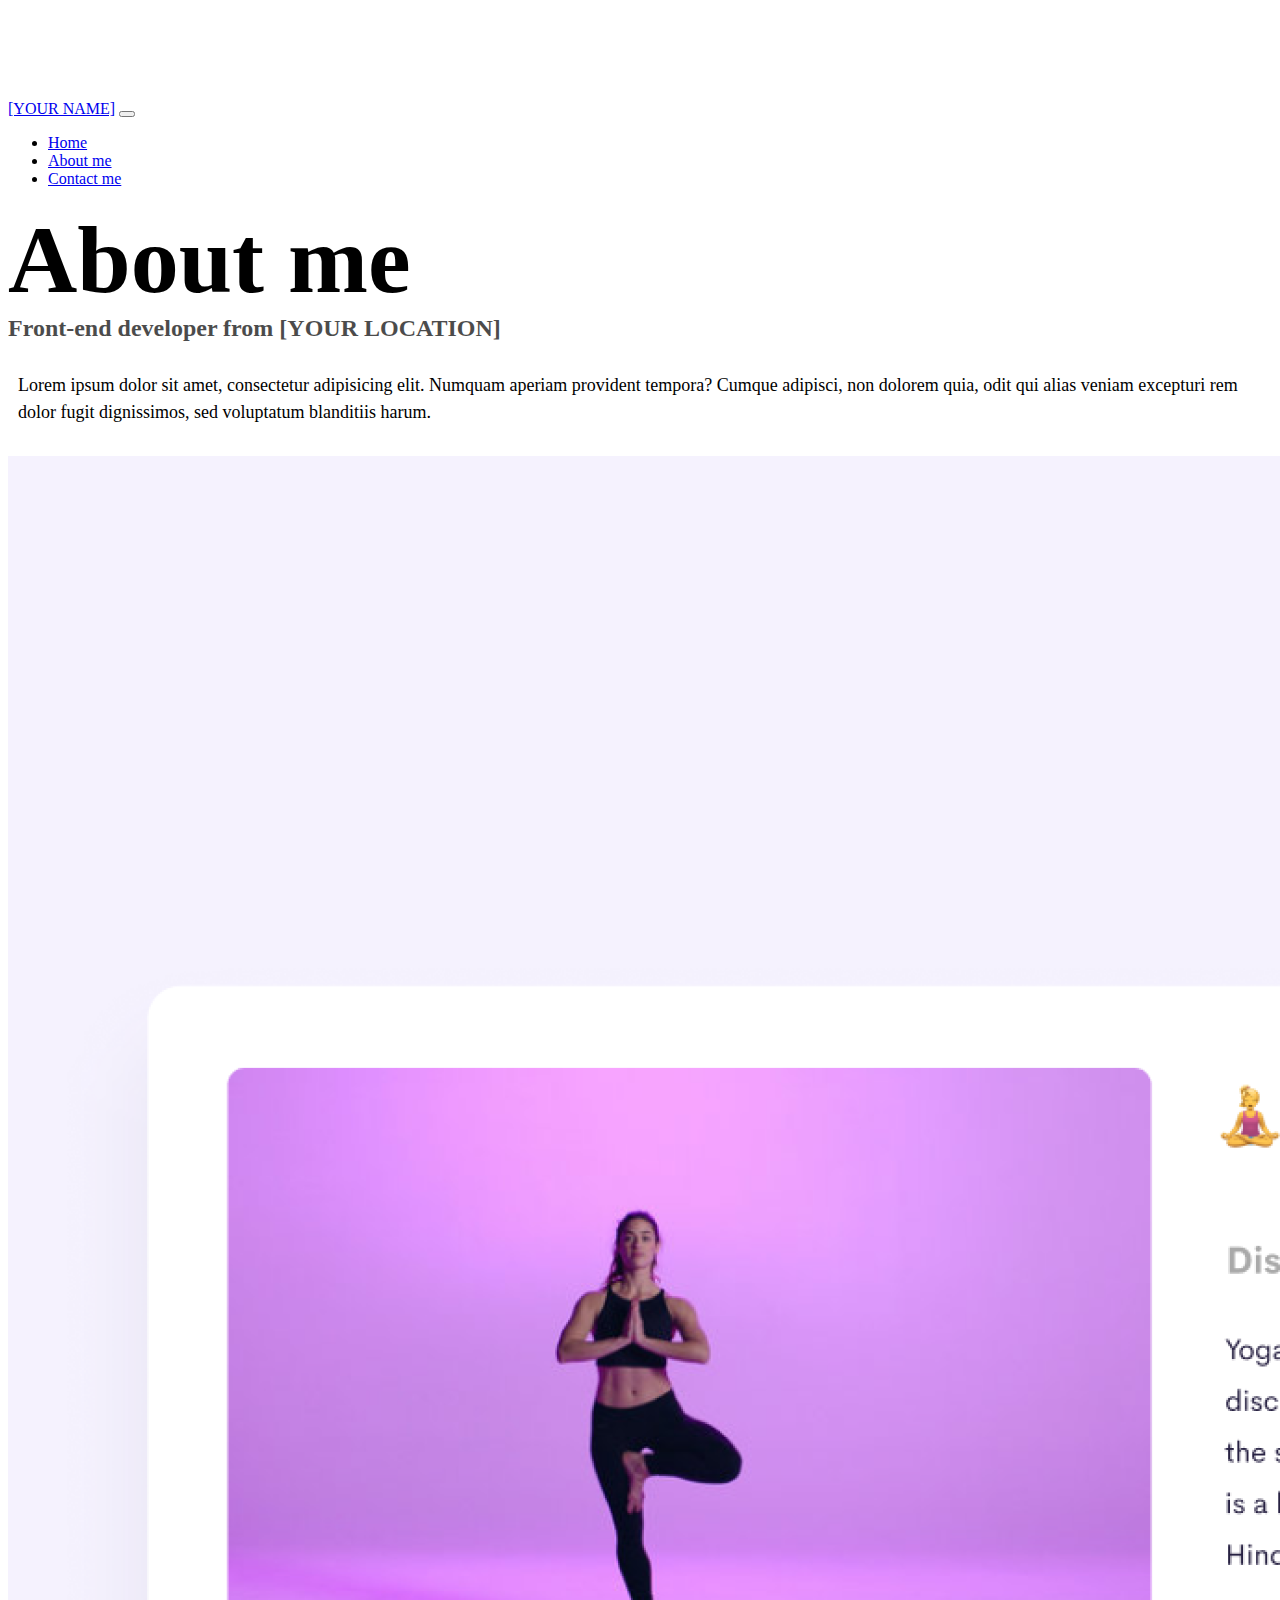
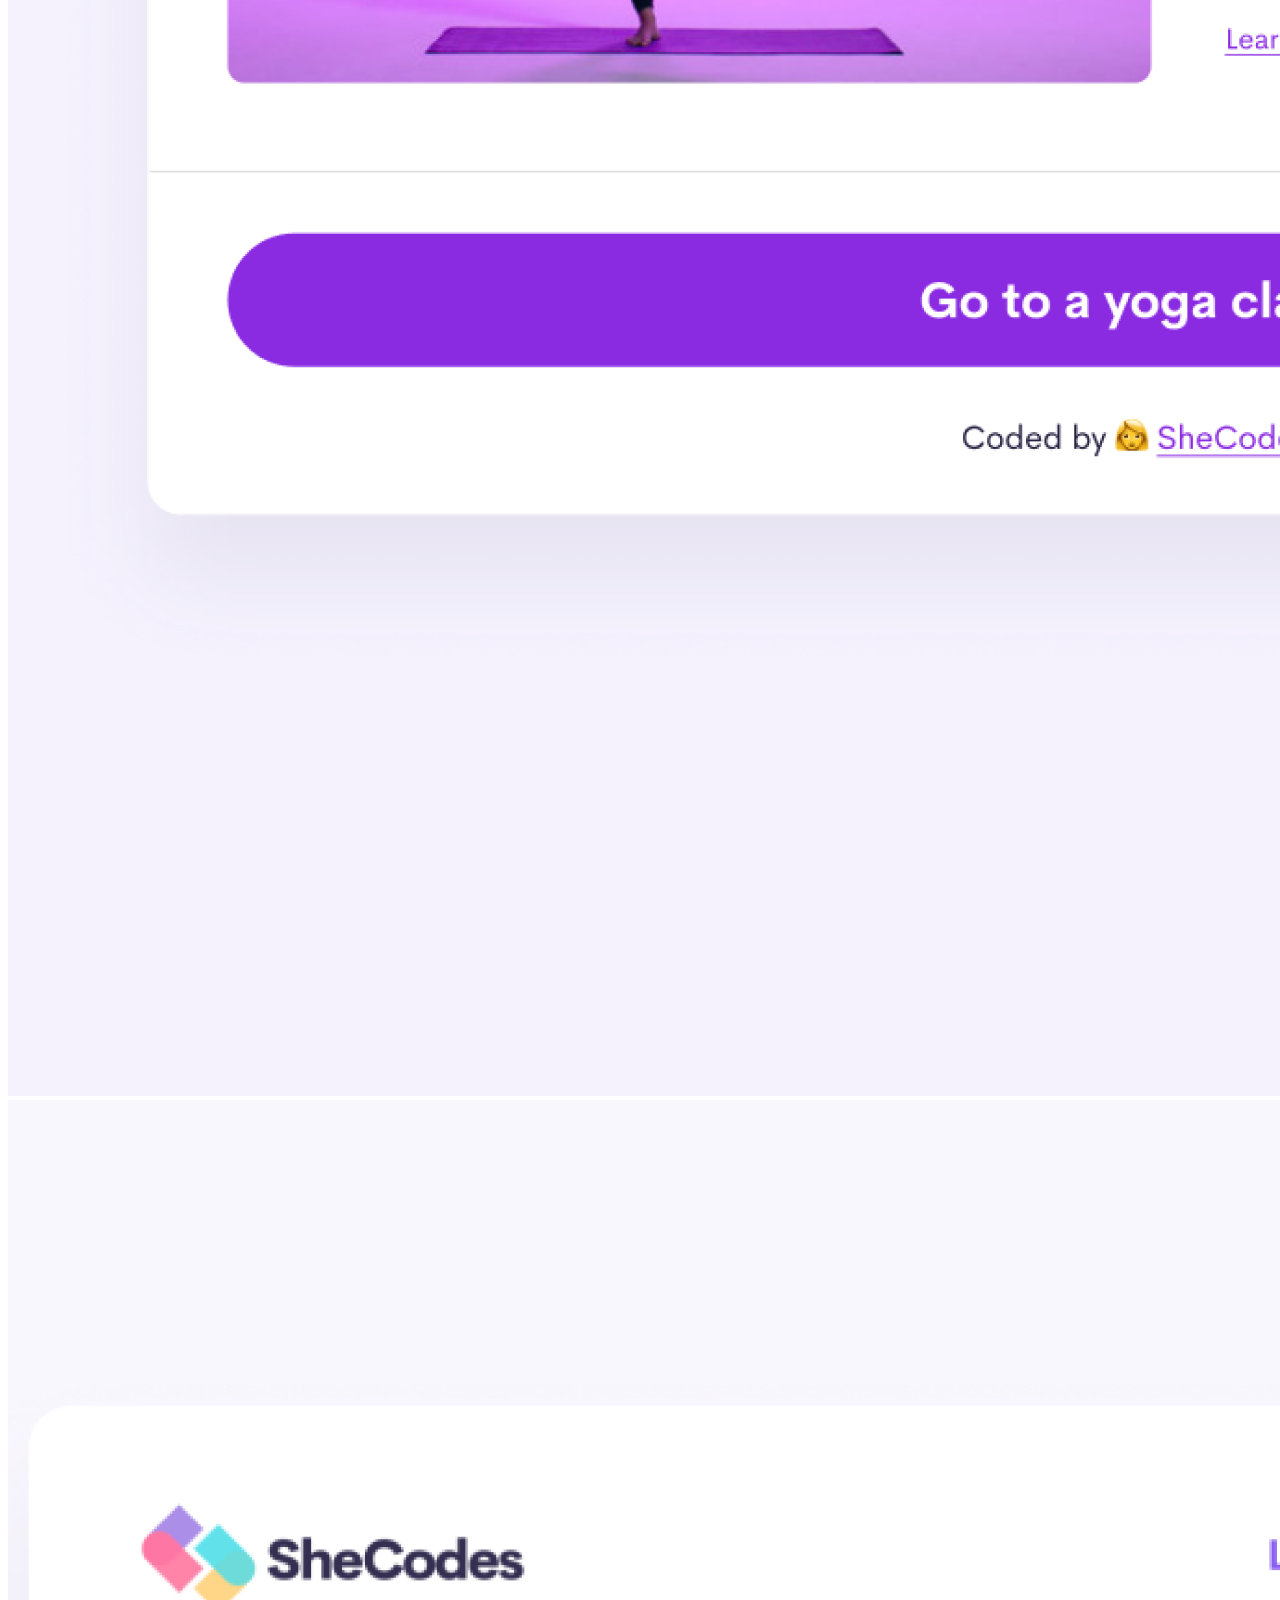
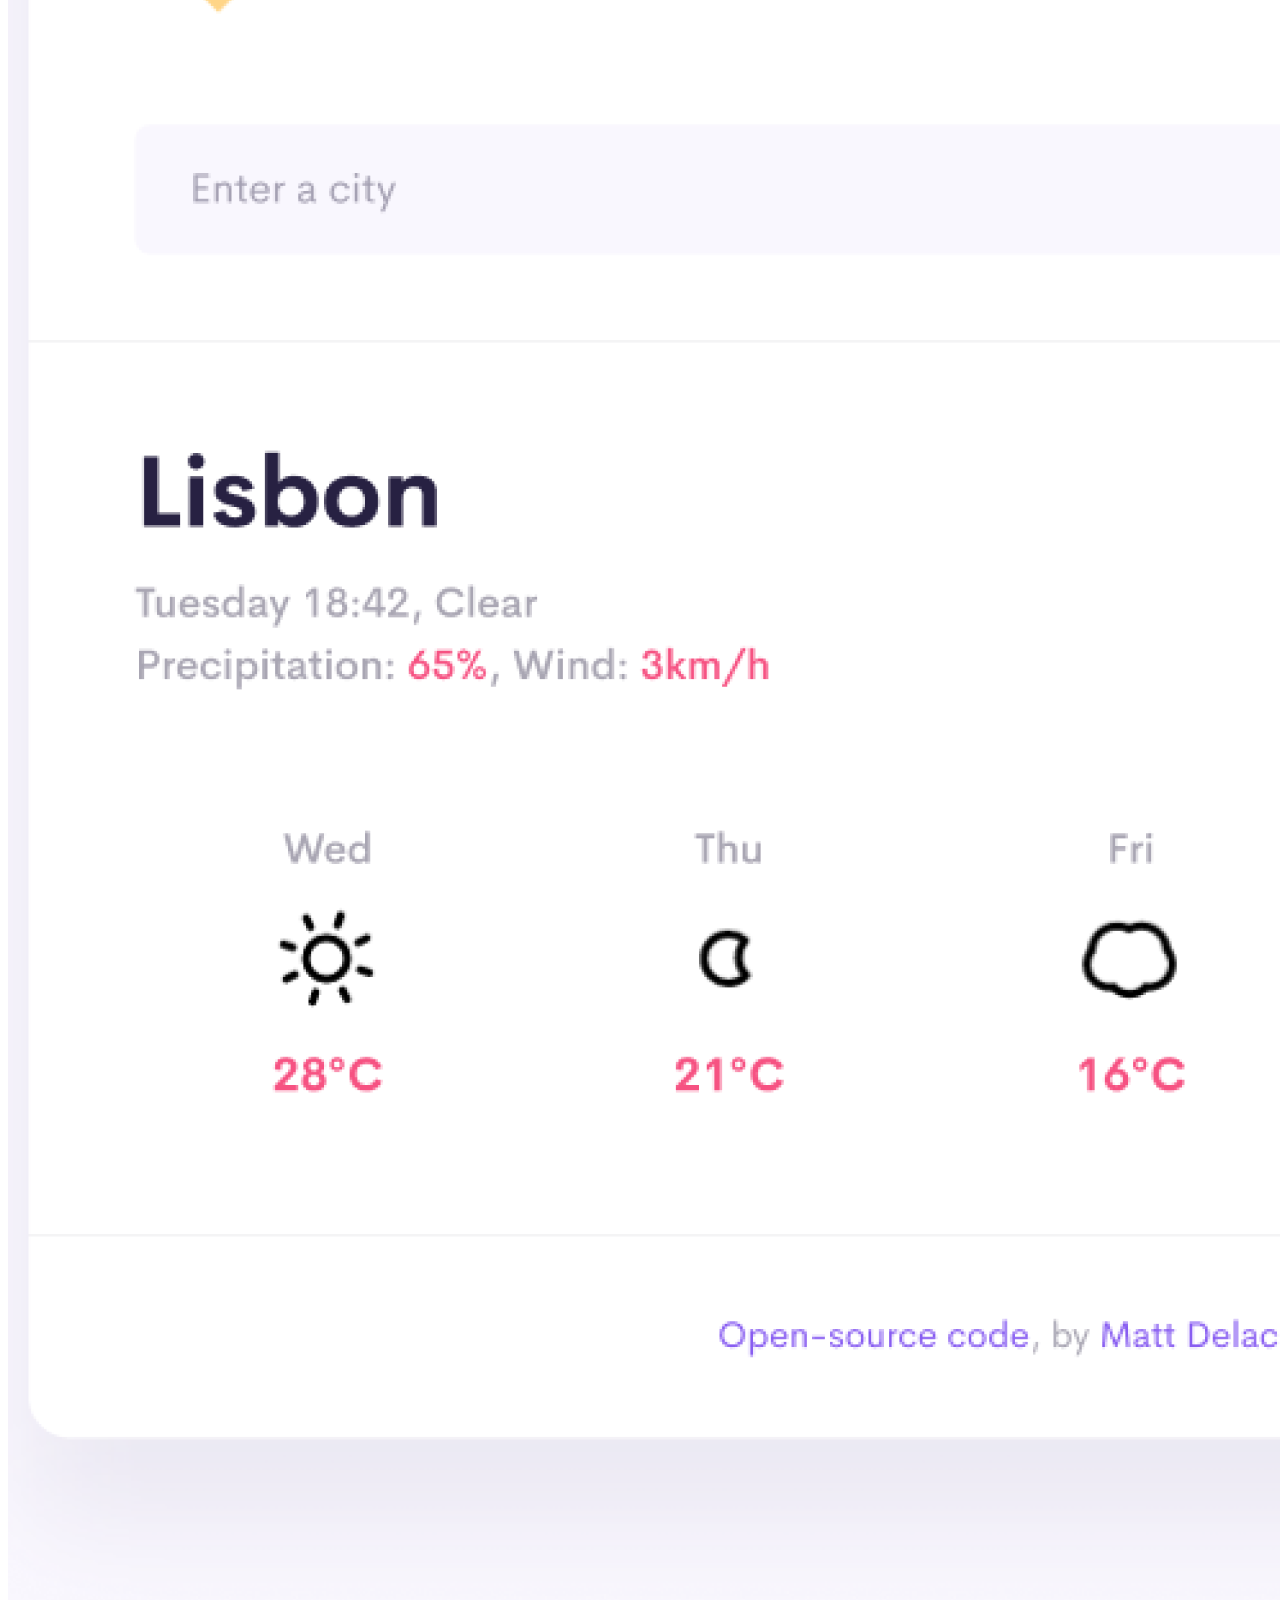
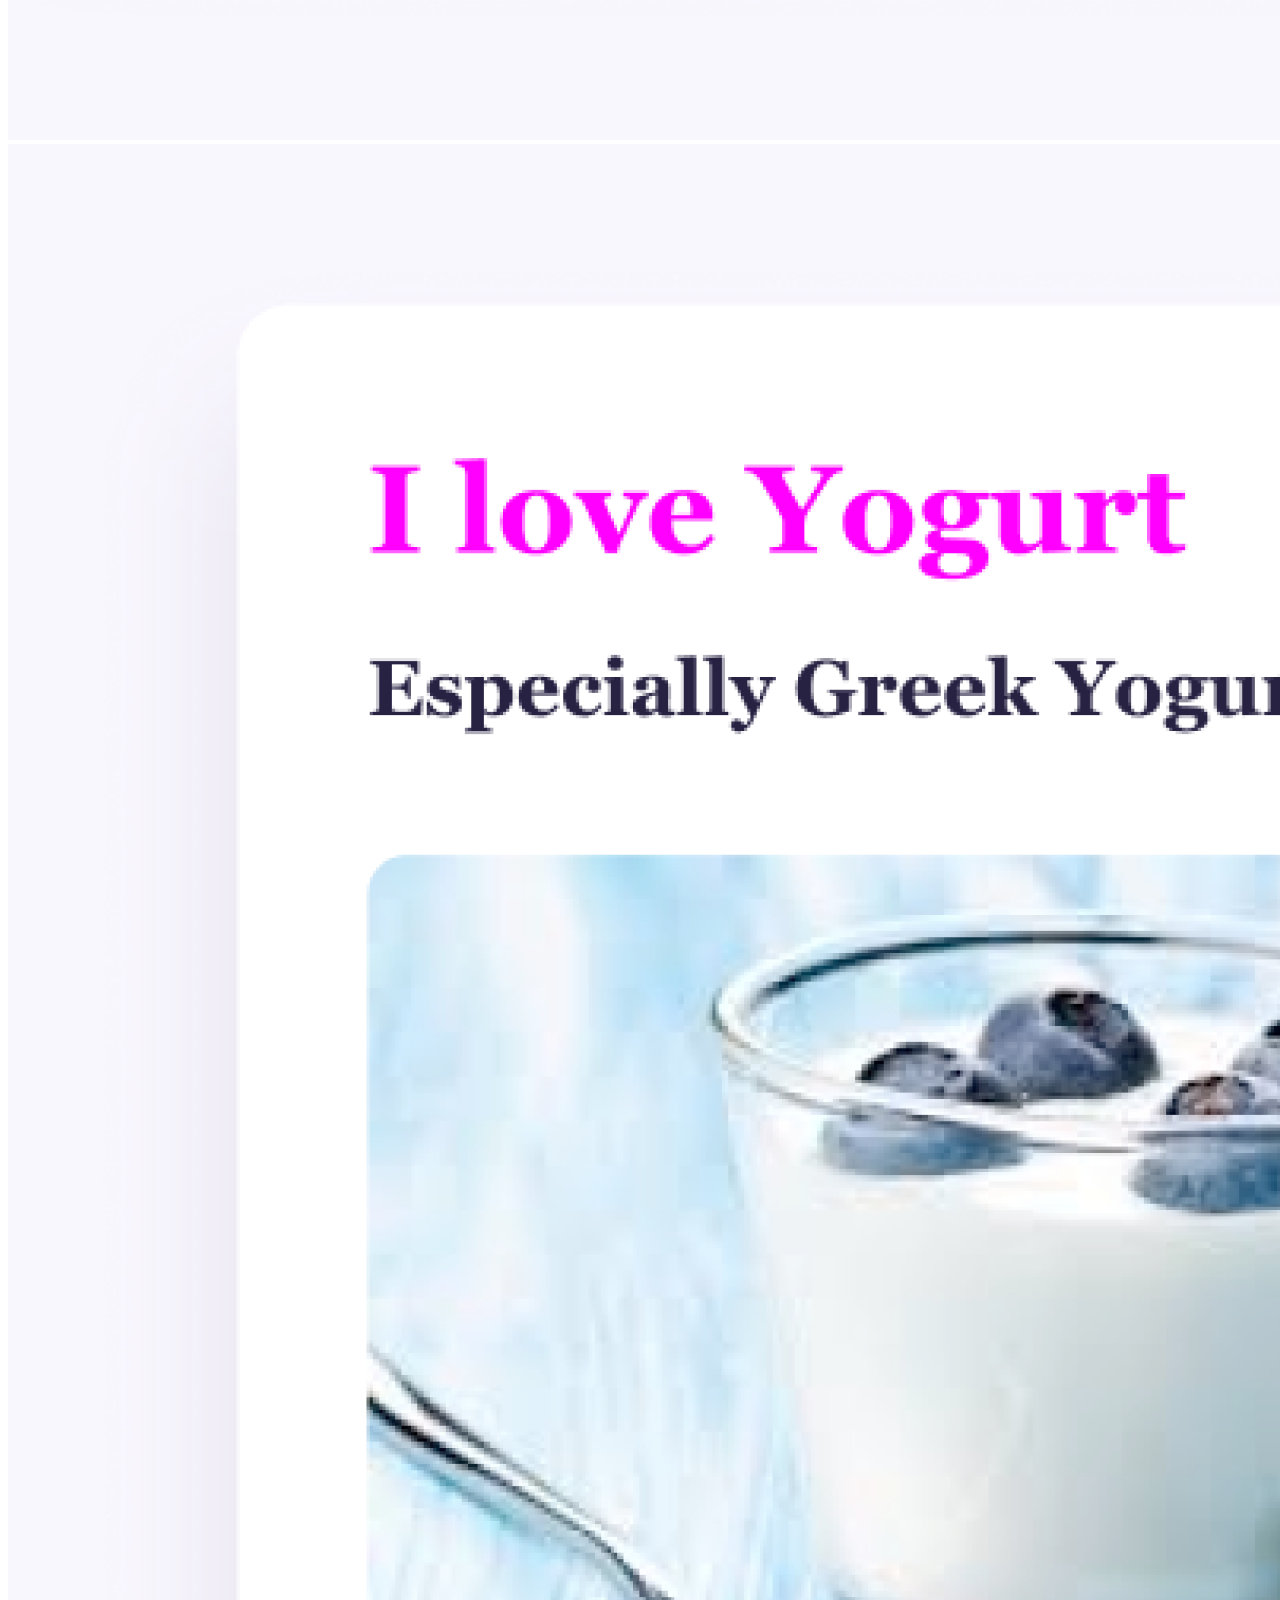
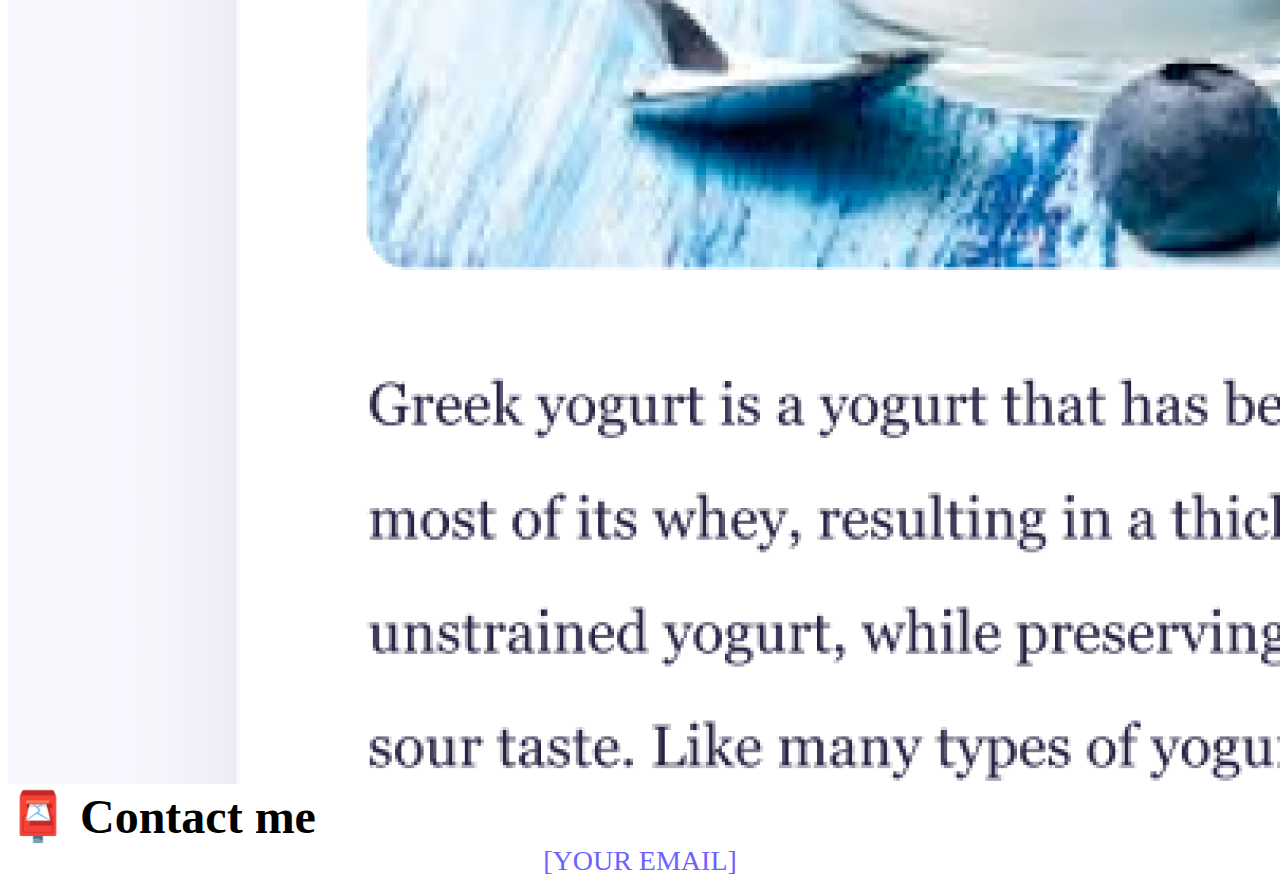
==== about.html @ db4986fb "Added the starter kit" ====
<!DOCTYPE html>
<html lang="en">
  <head>
    <meta charset="UTF-8" />
    <meta http-equiv="X-UA-Compatible" content="IE=edge" />
    <meta name="viewport" content="width=device-width, initial-scale=1.0" />
    <link
      href="https://cdn.jsdelivr.net/npm/bootstrap@5.0.0-beta2/dist/css/bootstrap.min.css"
      rel="stylesheet"
      integrity="sha384-BmbxuPwQa2lc/FVzBcNJ7UAyJxM6wuqIj61tLrc4wSX0szH/Ev+nYRRuWlolflfl"
      crossorigin="anonymous"
    />
    <script
      src="https://cdn.jsdelivr.net/npm/bootstrap@5.0.0-beta2/dist/js/bootstrap.bundle.min.js"
      integrity="sha384-b5kHyXgcpbZJO/tY9Ul7kGkf1S0CWuKcCD38l8YkeH8z8QjE0GmW1gYU5S9FOnJ0"
      crossorigin="anonymous"
    ></script>
    <link rel="stylesheet" href="style.css" />
    <title>About [YOUR NAME]</title>
  </head>
  <body>
    <nav class="navbar navbar-expand-lg navbar-light bg-light fixed-top">
      <div class="container">
        <a class="navbar-brand" href="index.html">[YOUR NAME]</a>
        <button
          class="navbar-toggler"
          type="button"
          data-bs-toggle="collapse"
          data-bs-target="#navbarNav"
          aria-controls="navbarNav"
          aria-expanded="false"
          aria-label="Toggle navigation"
        >
          <span class="navbar-toggler-icon"></span>
        </button>
        <div class="collapse navbar-collapse" id="navbarNav">
          <ul class="navbar-nav">
            <li class="nav-item">
              <a class="nav-link" aria-current="page" href="index.html">Home</a>
            </li>
            <li class="nav-item">
              <a class="nav-link active" href="about.html">About me</a>
            </li>
            <li class="nav-item">
              <a class="nav-link" href="about.html#contact">Contact me</a>
            </li>
          </ul>
        </div>
      </div>
    </nav>
    <h1 class="text-center">About me</h1>
    <h3 class="text-center">Front-end developer from [YOUR LOCATION]</h3>
    <div class="about-paragraphs text-center">
      <p>
        Lorem ipsum dolor sit amet, consectetur adipisicing elit. Numquam
        aperiam provident tempora? Cumque adipisci, non dolorem quia, odit qui
        alias veniam excepturi rem dolor fugit dignissimos, sed voluptatum
        blanditiis harum.
      </p>
    </div>
    <div class="container">
      <div class="row">
        <div class="col-sm-4">
          <img src="images/yoga.png" class="img-fluid p-2 shadow rounded" />
        </div>
        <div class="col-sm-4">
          <img src="images/weather.png" class="img-fluid p-2 shadow rounded" />
        </div>
        <div class="col-sm-4">
          <img src="images/yogurt.png" class="img-fluid p-2 shadow rounded" />
        </div>
      </div>
    </div>
    <div id="contact" class="mt-5">
      <h2 class="text-center">📮 Contact me</h2>
      <a href="mailto:[YOUR EMAIL]" class="email-link"> [YOUR EMAIL] </a>
    </div>
  </body>
</html>
---- style.css ----
:root {
  --primary-color: #6c63ff;
  --secondary-color: #f5f2fe;
  --box-shadow: 0 5px 10px rgba(0, 0, 0, 0.3);
}

body {
  margin-top: 100px;
}

h1,
h2,
h3 {
  margin: 0;
}

h1 {
  font-size: 96px;
}

h2 {
  font-size: 48px;
}

h3 {
  font-size: 24px;
  opacity: 0.7;
}

p {
  font-size: 18px;
  line-height: 1.5;
}

.navigation-links {
  display: flex;
  margin-top: 40px;
  justify-content: center;
}

.navigation-links a {
  margin: 20px;
}

.primary-link {
  border-radius: 4px;
  padding: 20px 15px;
  text-decoration: none;
  text-transform: capitalize;
  background: var(--primary-color);
  box-shadow: var(--box-shadow);
  color: white;
}

.secondary-link {
  border-radius: 4px;
  padding: 20px 15px;
  text-decoration: none;
  text-transform: capitalize;
  color: var(--primary-color);
  border: 1px solid var(--primary-color);
}

.homepage-link {
  color: var(--primary-color);
  text-align: center;
  display: block;
}

.about-paragraphs {
  margin: 30px 0;
}

.about-paragraphs p {
  margin: 10px;
}

.email-link {
  display: flex;
  justify-content: center;
  color: var(--primary-color);
  font-size: 28px;
  text-decoration: none;
}

.email-link:hover {
  text-decoration: underline;
}
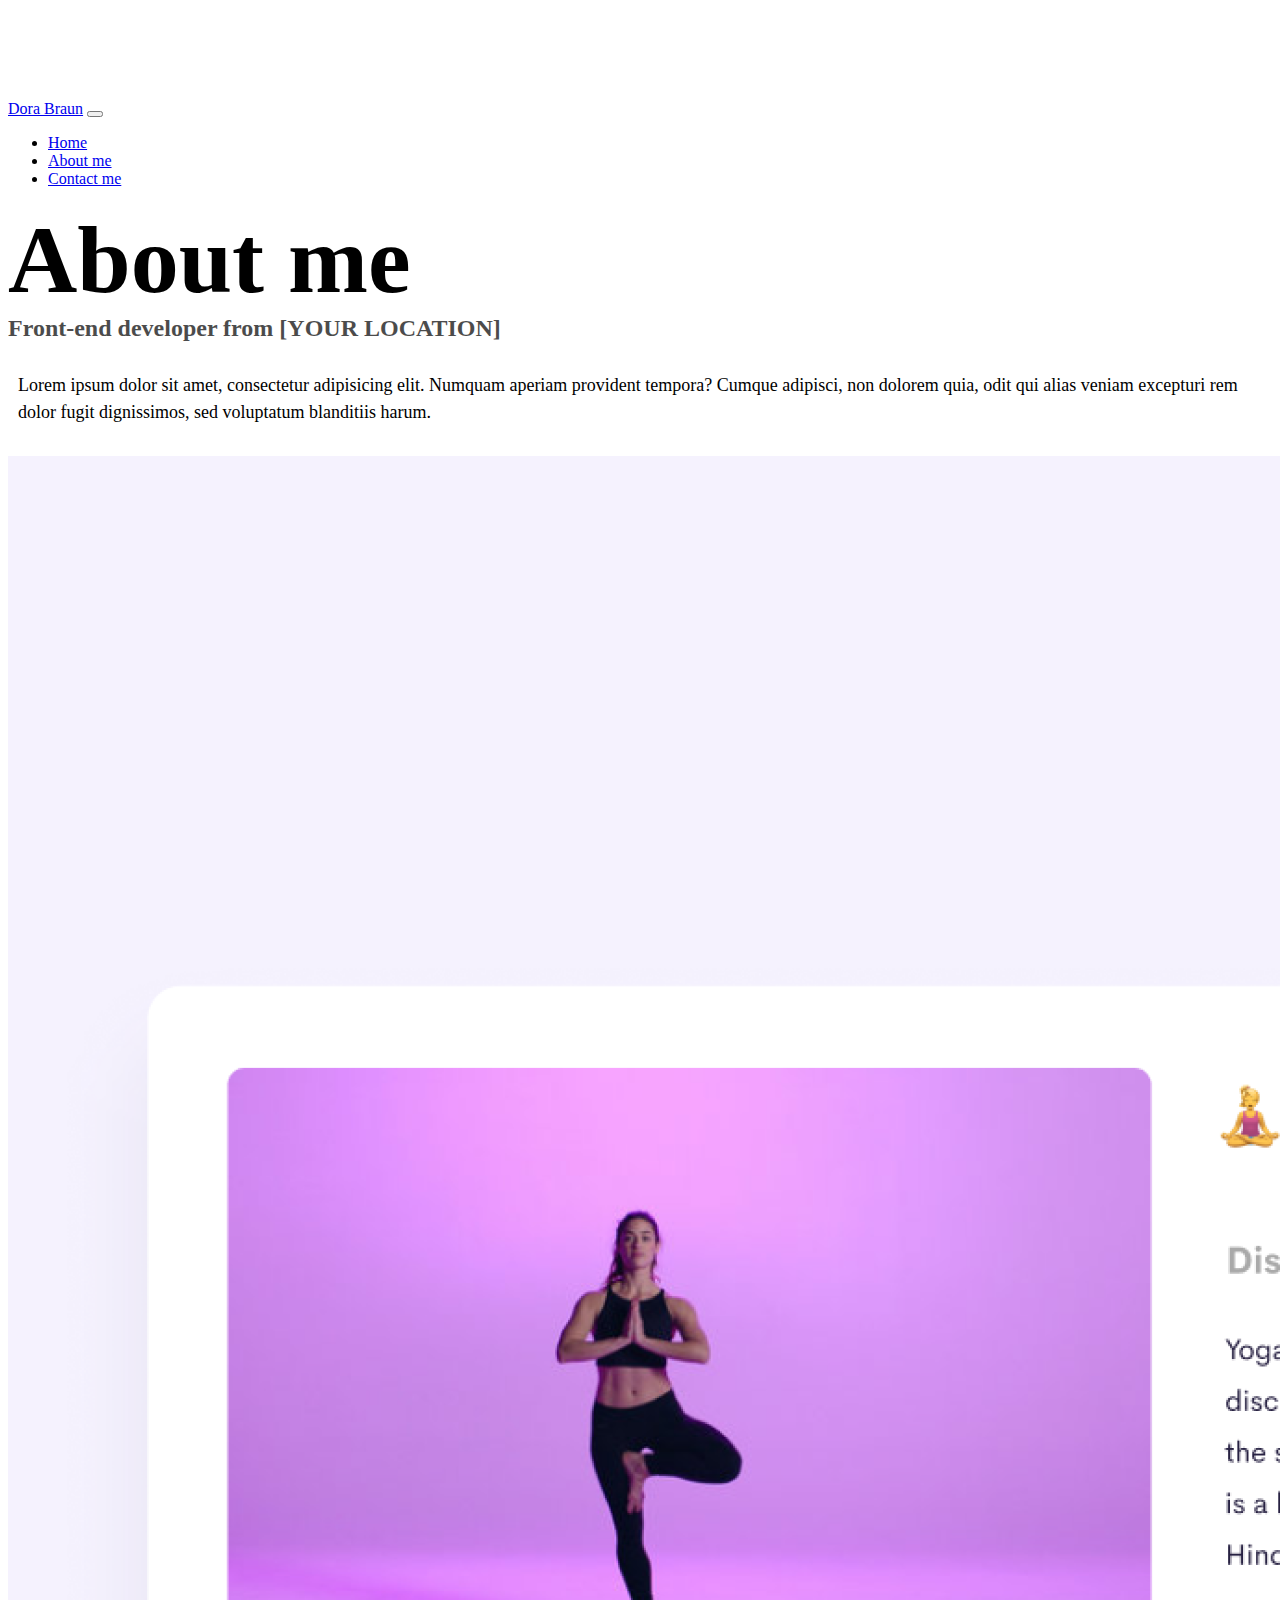
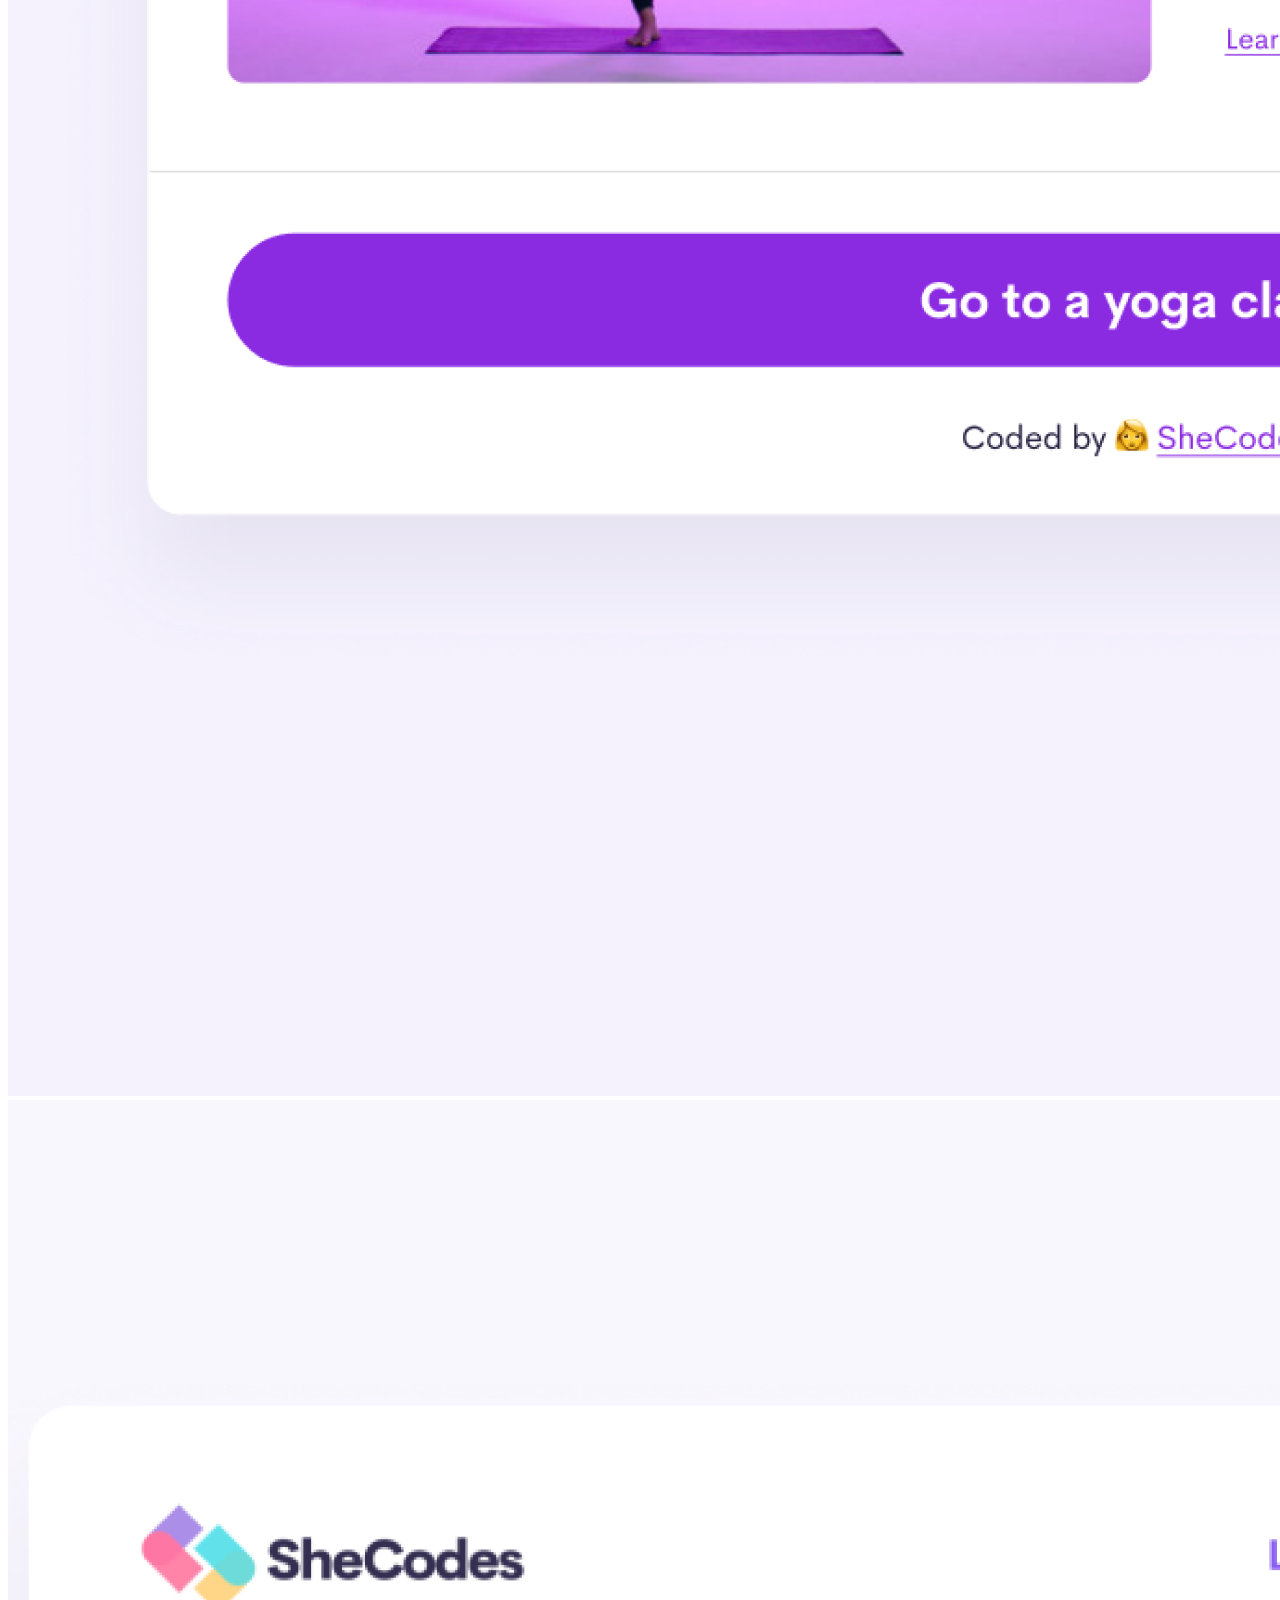
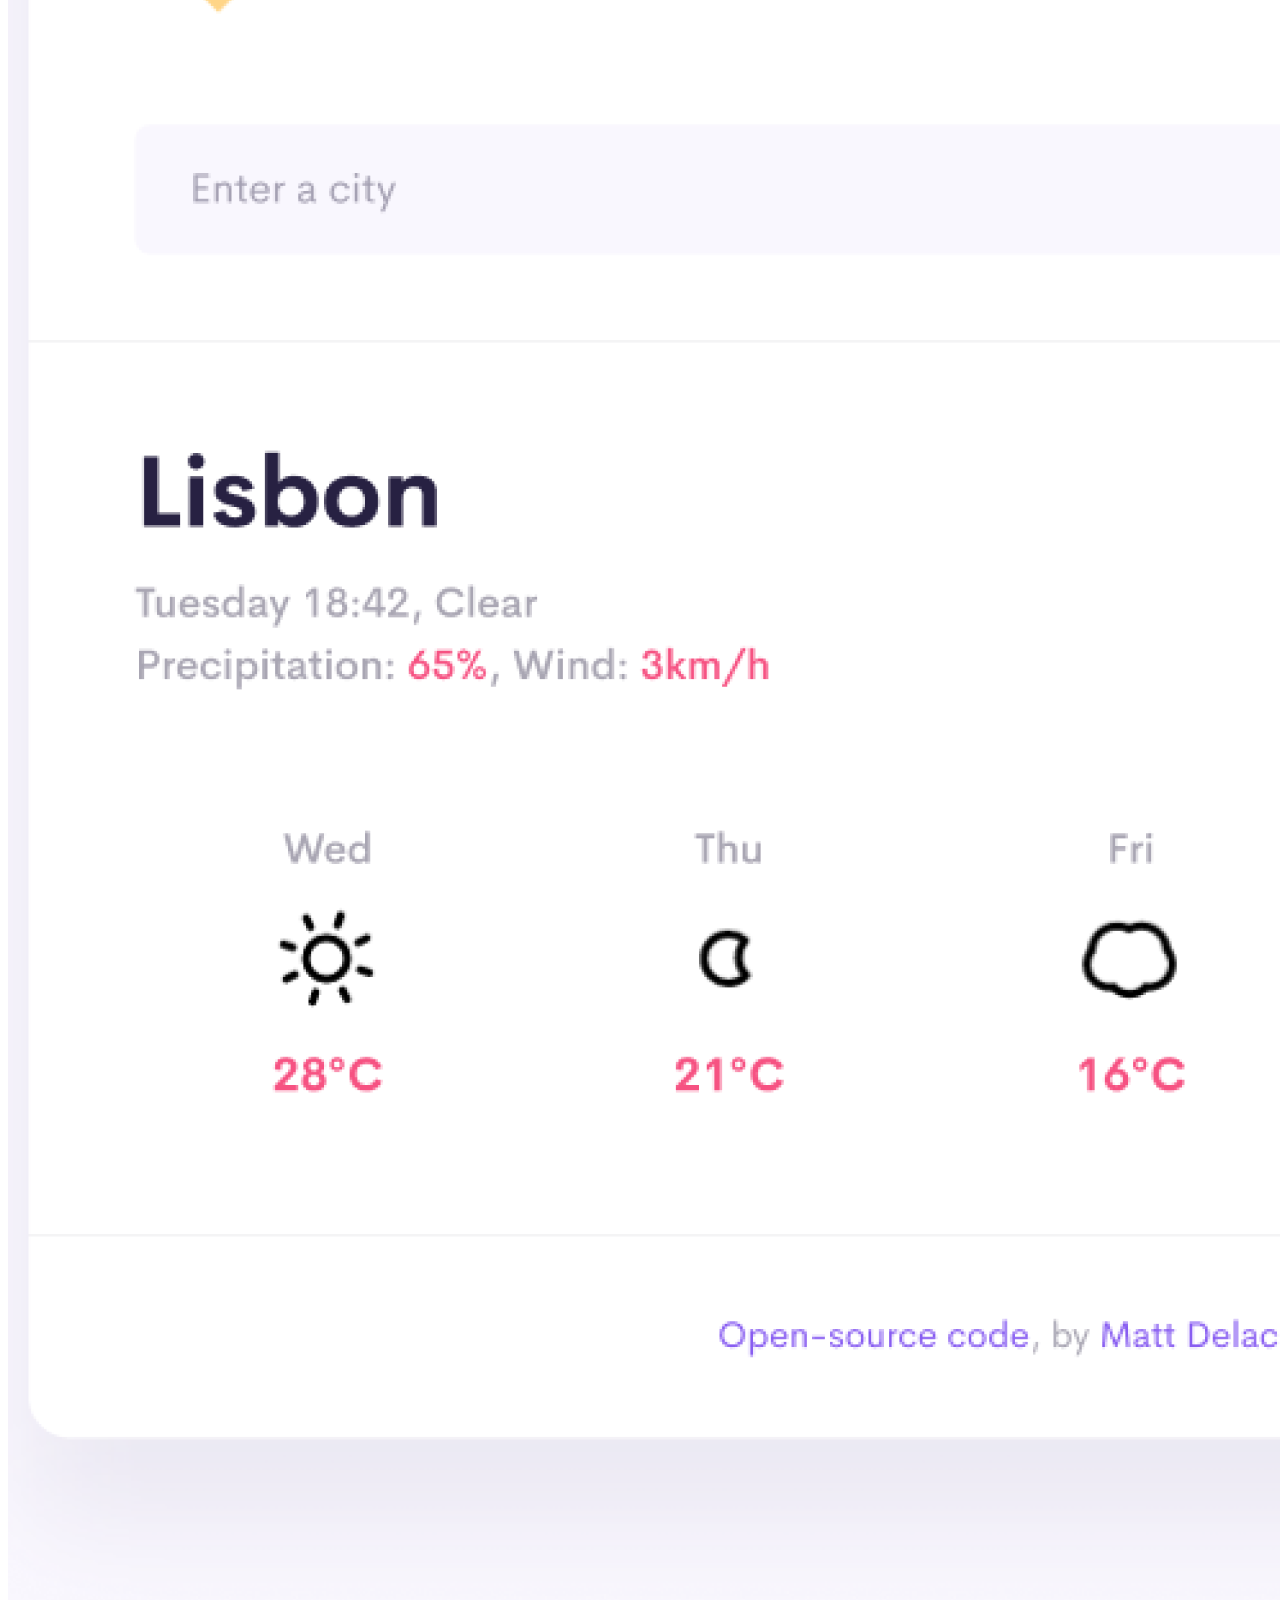
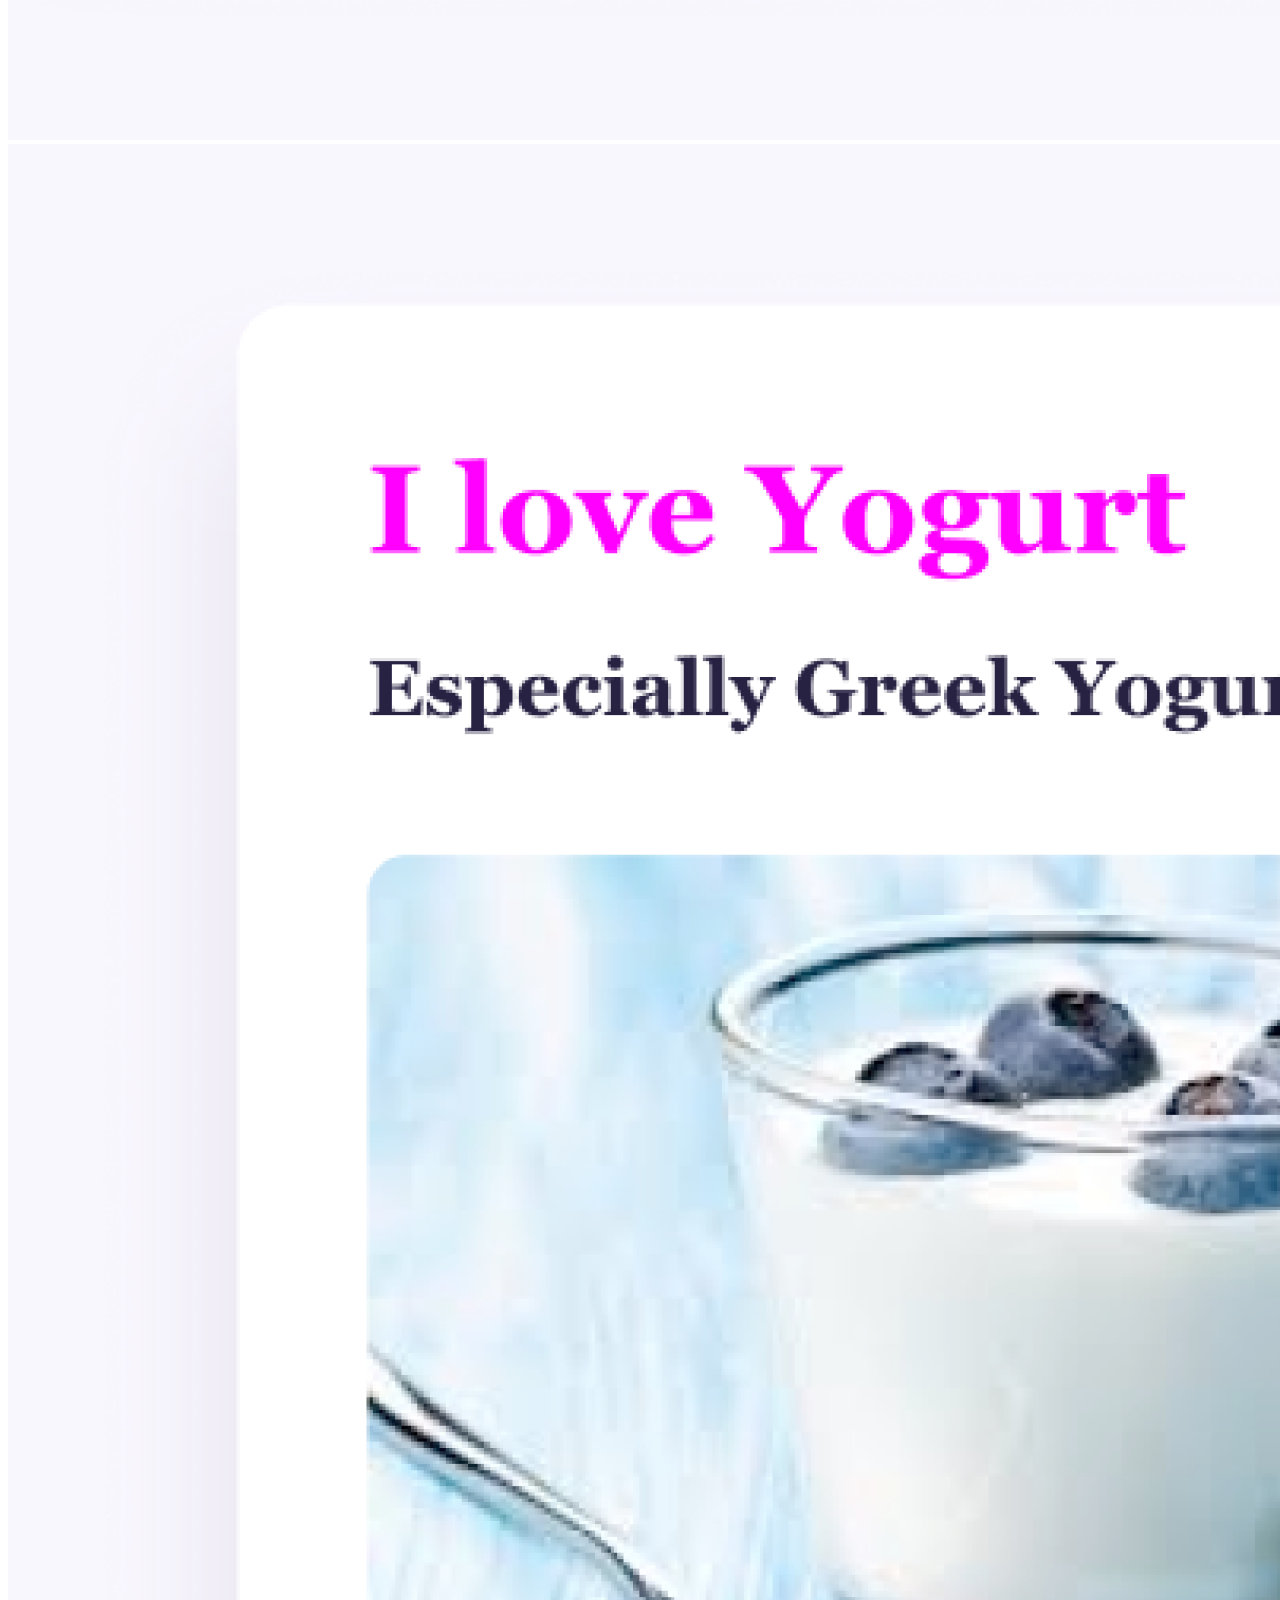
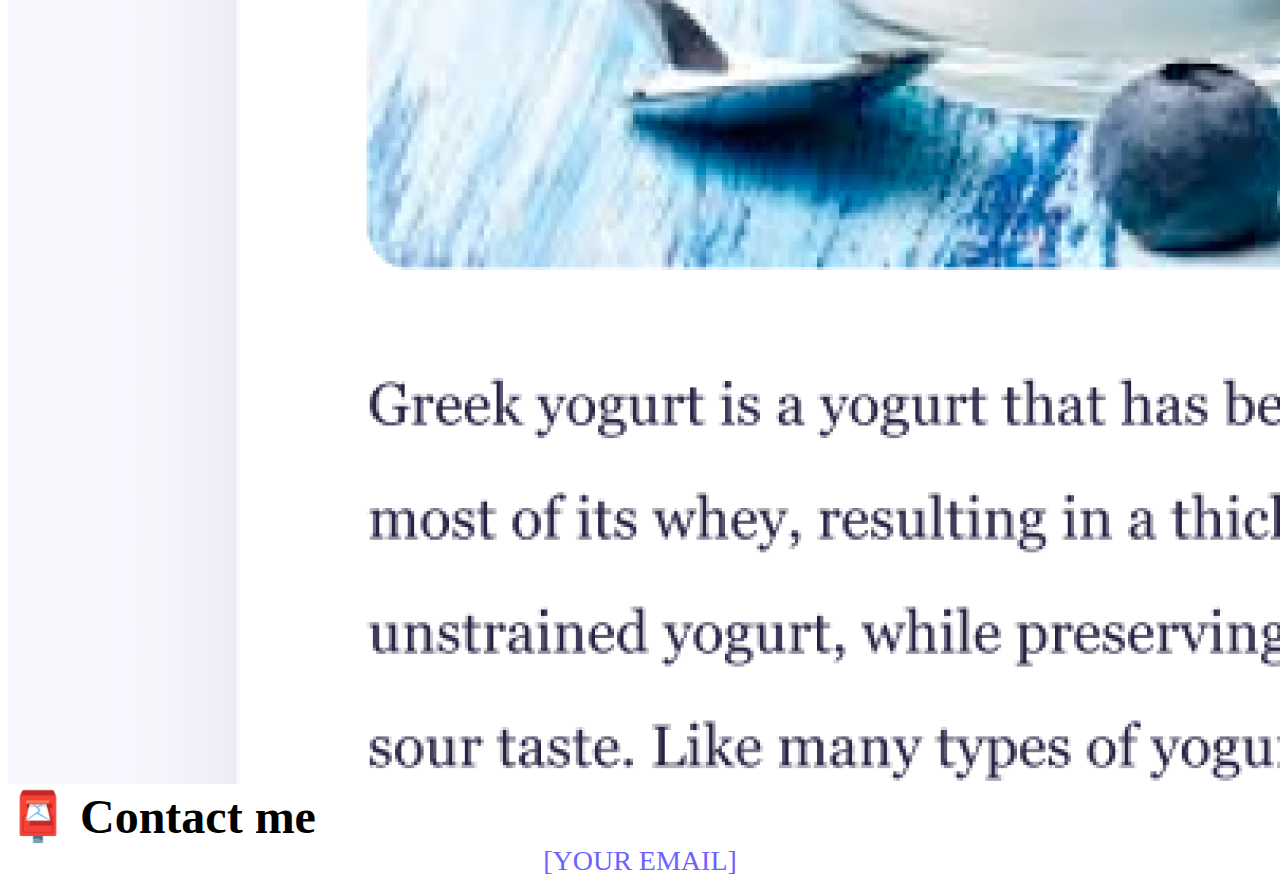
==== commit 964e763d: "Added SEO friendly title in about.html page" ====
--- a/about.html
+++ b/about.html
@@ -16,12 +16,14 @@
       crossorigin="anonymous"
     ></script>
     <link rel="stylesheet" href="style.css" />
-    <title>About [YOUR NAME]</title>
+    <title>About Dora Braun</title>
+    <meta name="description" content="About Dora Braun, her passion and goals in
+    life"
   </head>
   <body>
     <nav class="navbar navbar-expand-lg navbar-light bg-light fixed-top">
       <div class="container">
-        <a class="navbar-brand" href="index.html">[YOUR NAME]</a>
+        <a class="navbar-brand" href="index.html">Dora Braun</a>
         <button
           class="navbar-toggler"
           type="button"
@@ -61,13 +63,25 @@
     <div class="container">
       <div class="row">
         <div class="col-sm-4">
-          <img src="images/yoga.png" class="img-fluid p-2 shadow rounded" />
+          <img
+            src="images/yoga.png"
+            class="img-fluid p-2 shadow rounded"
+            alt="Yoga Project"
+          />
         </div>
         <div class="col-sm-4">
-          <img src="images/weather.png" class="img-fluid p-2 shadow rounded" />
+          <img
+            src="images/weather.png"
+            class="img-fluid p-2 shadow rounded"
+            alt="Weather Project"
+          />
         </div>
         <div class="col-sm-4">
-          <img src="images/yogurt.png" class="img-fluid p-2 shadow rounded" />
+          <img
+            src="images/yogurt.png"
+            class="img-fluid p-2 shadow rounded"
+            alt="Yogurt Project"
+          />
         </div>
       </div>
     </div>
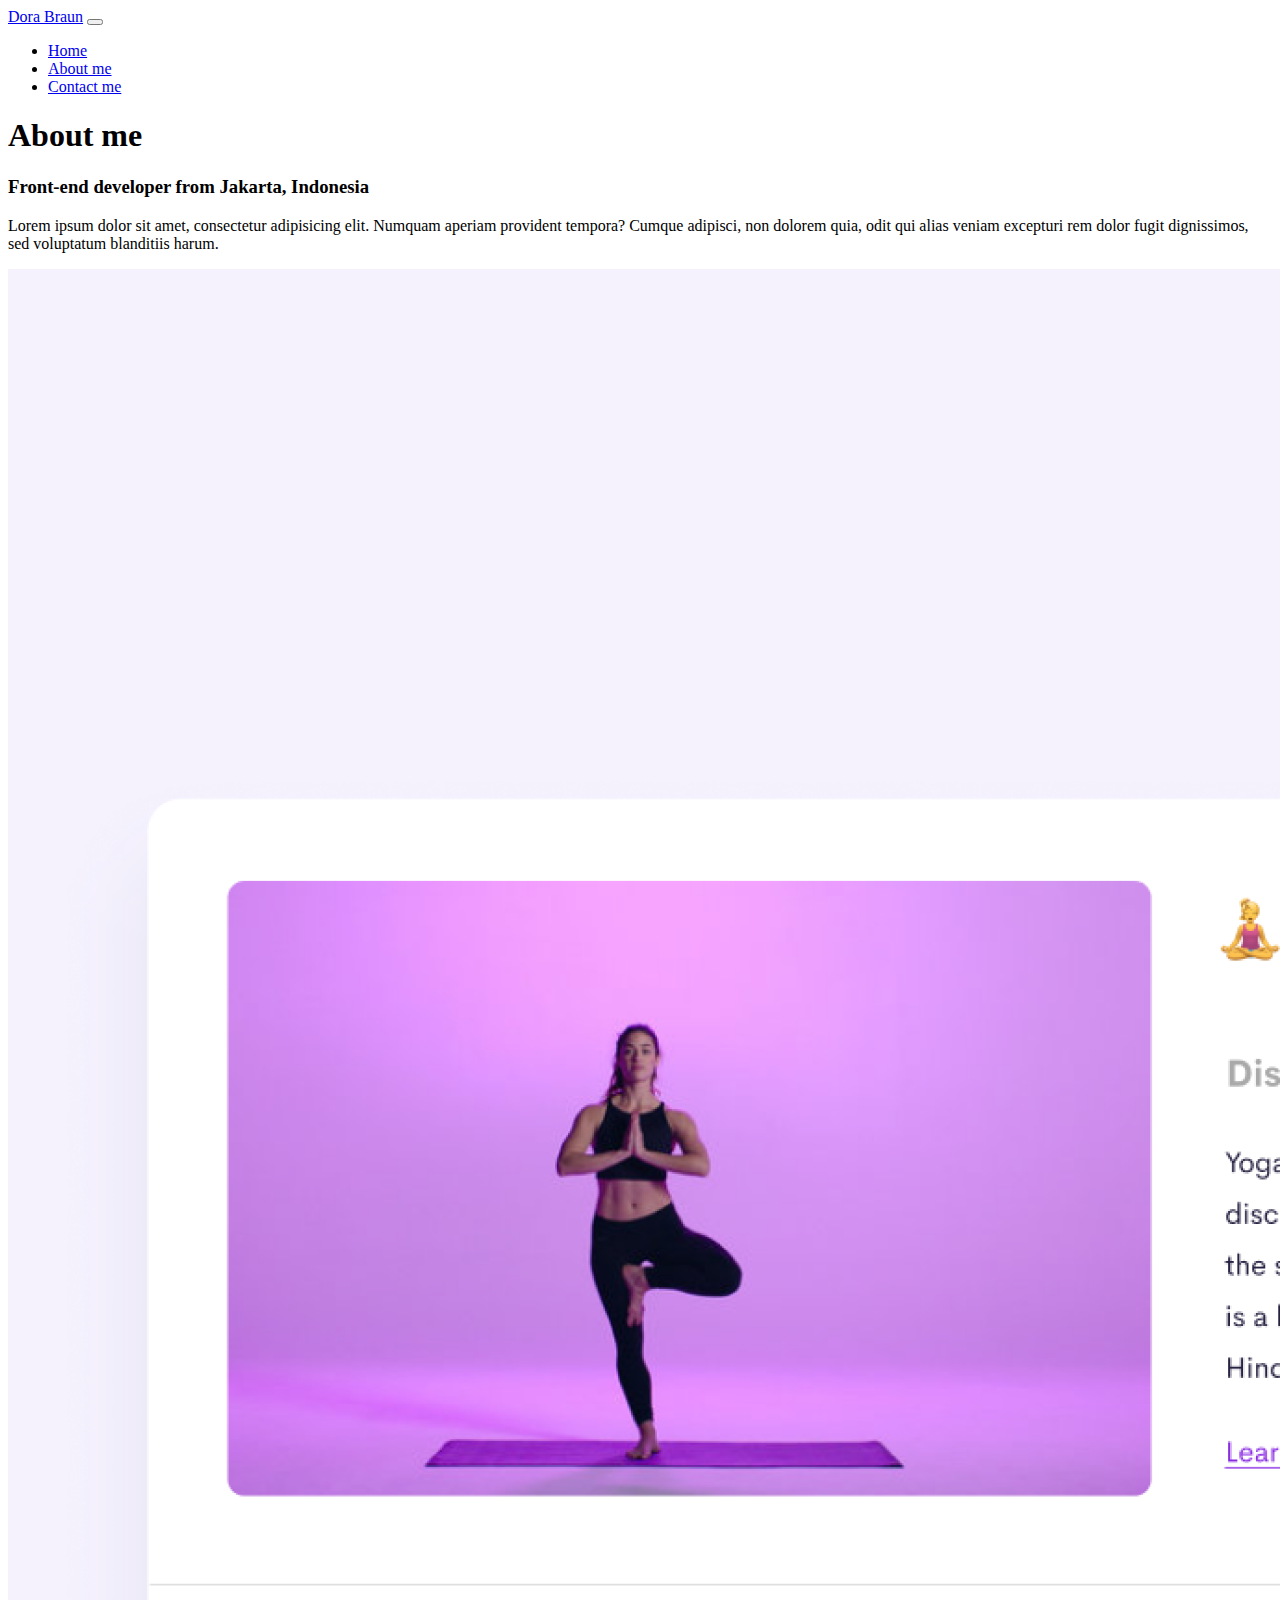
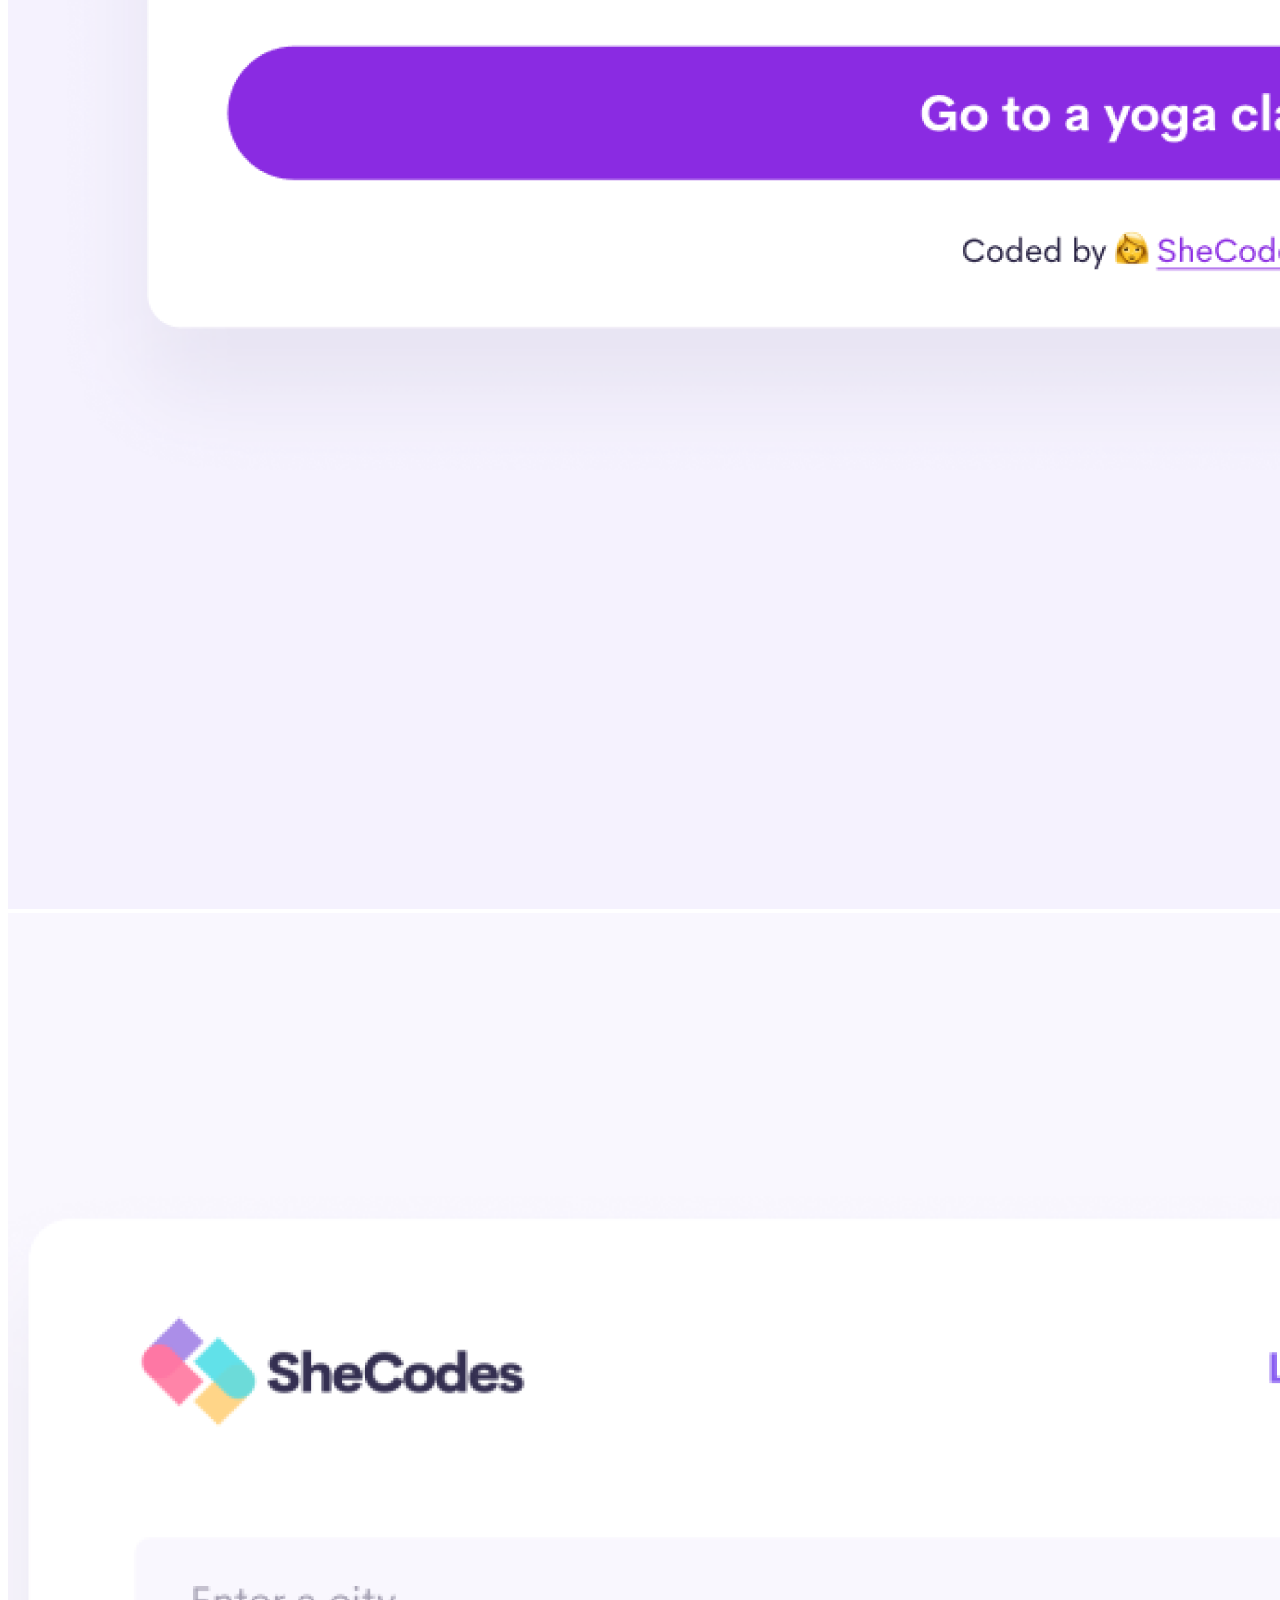
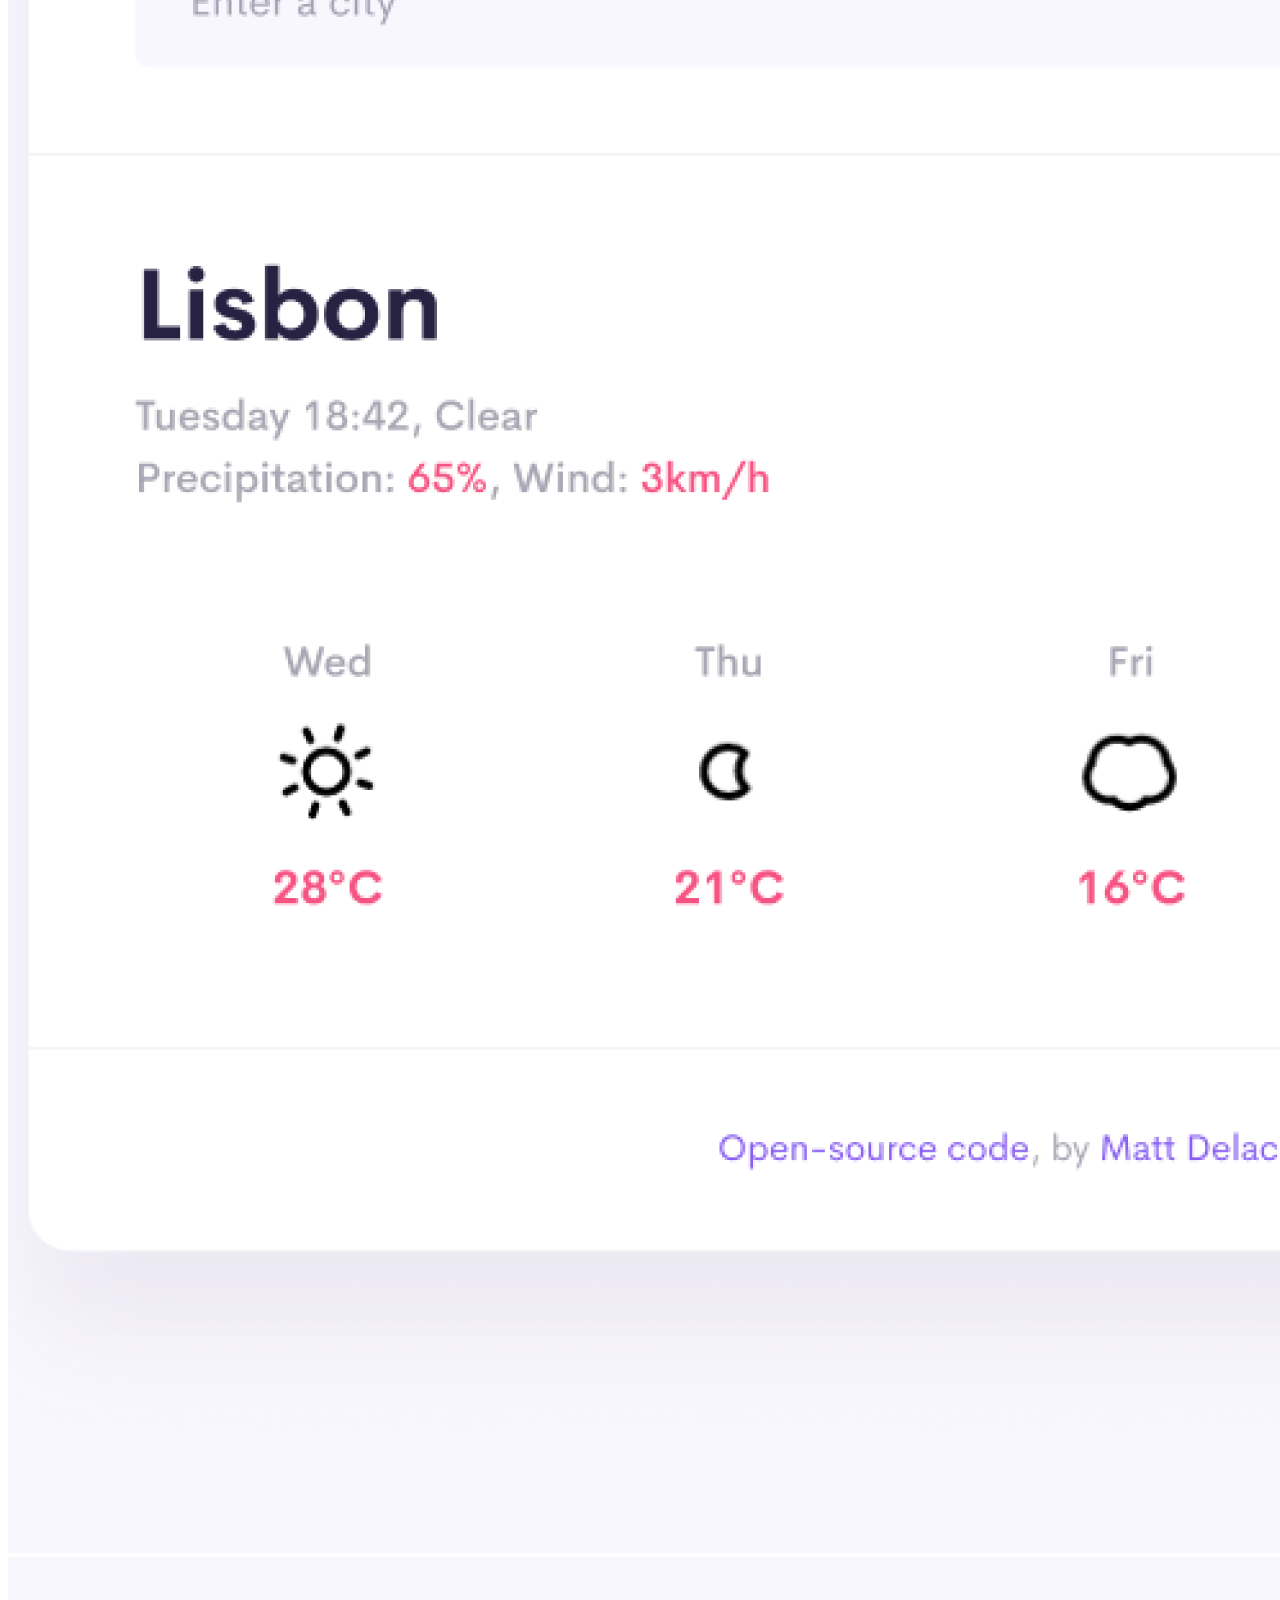
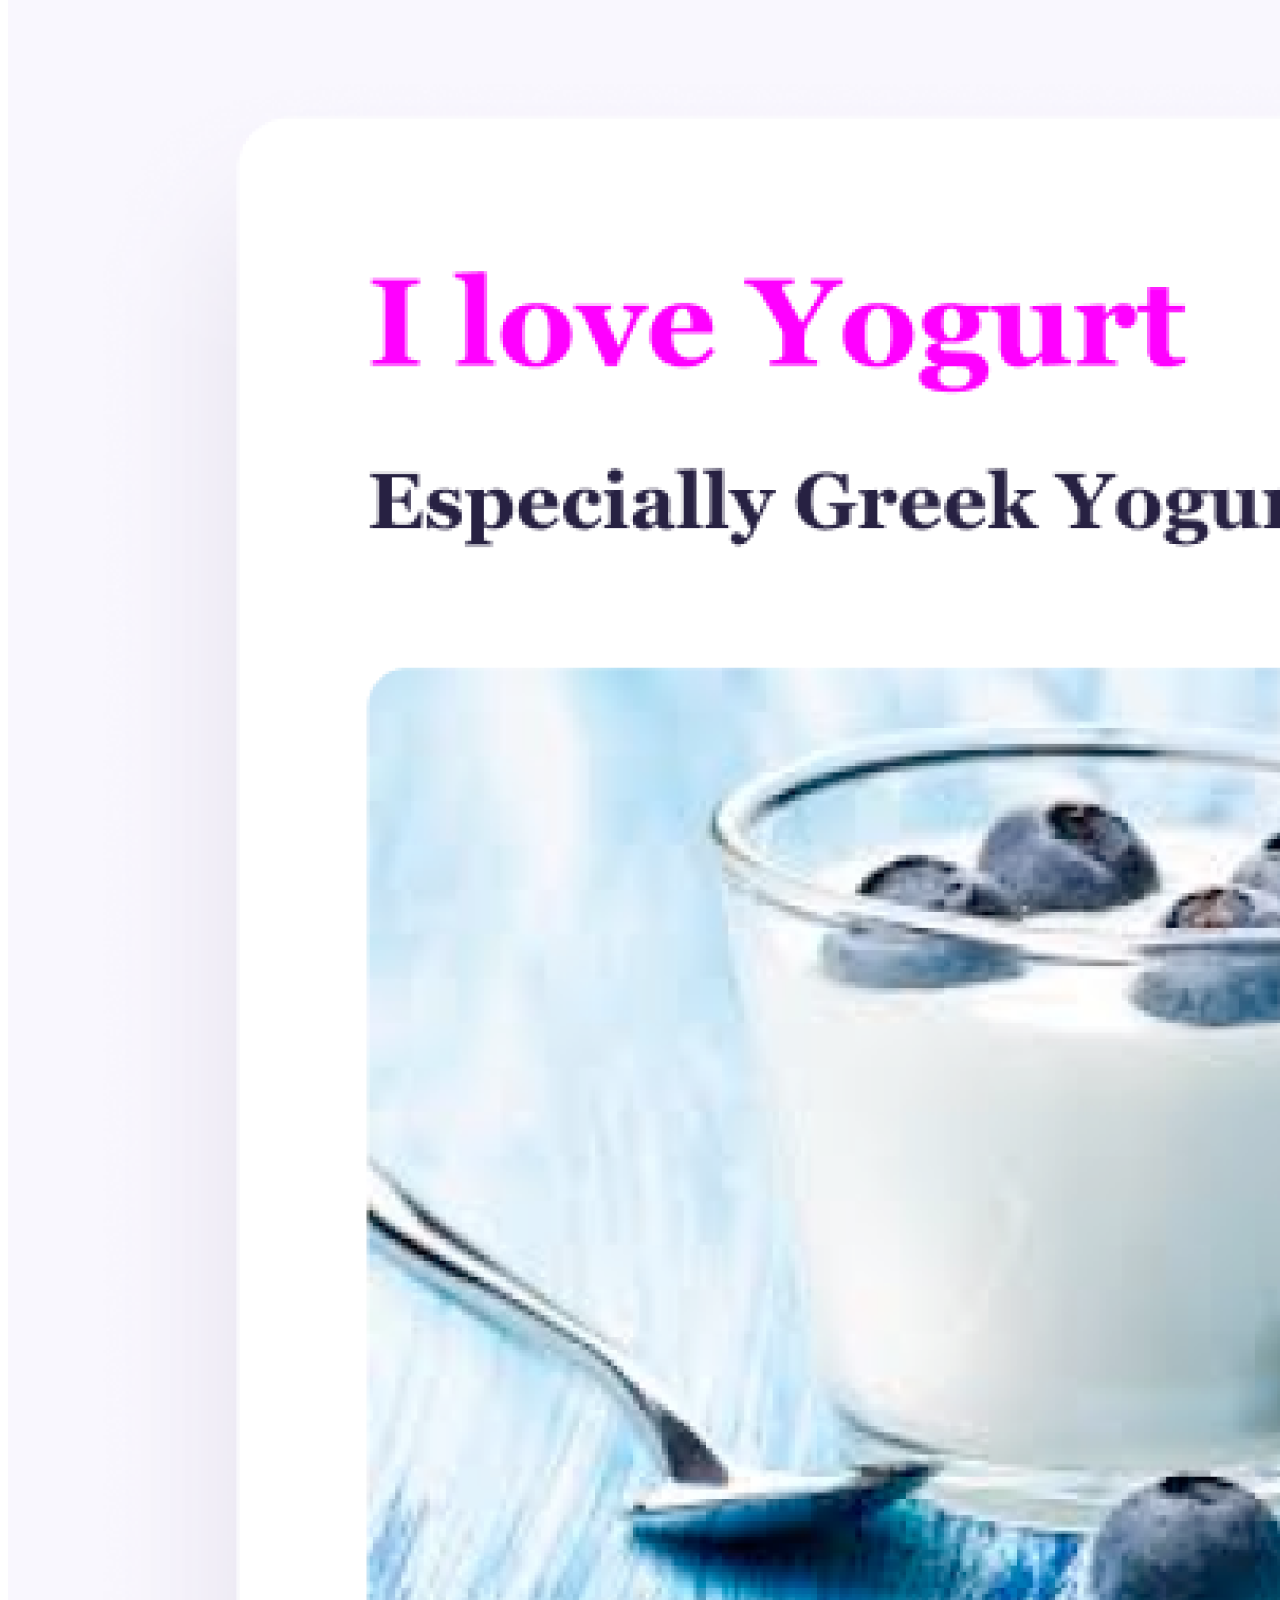
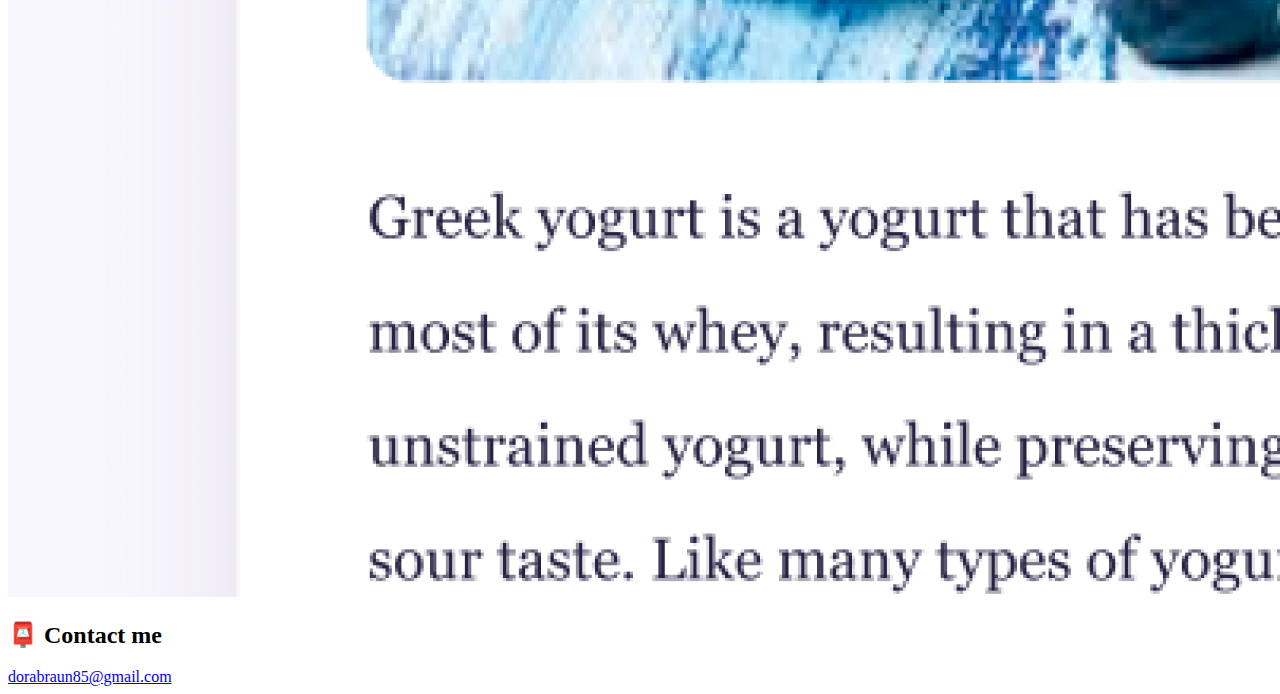
==== commit 9c92ee7a: "Added content in about page" ====
--- a/about.html
+++ b/about.html
@@ -51,7 +51,7 @@
       </div>
     </nav>
     <h1 class="text-center">About me</h1>
-    <h3 class="text-center">Front-end developer from [YOUR LOCATION]</h3>
+    <h3 class="text-center">Front-end developer from Jakarta, Indonesia</h3>
     <div class="about-paragraphs text-center">
       <p>
         Lorem ipsum dolor sit amet, consectetur adipisicing elit. Numquam
@@ -87,7 +87,9 @@
     </div>
     <div id="contact" class="mt-5">
       <h2 class="text-center">📮 Contact me</h2>
-      <a href="mailto:[YOUR EMAIL]" class="email-link"> [YOUR EMAIL] </a>
+      <a href="mailto:[YOUR EMAIL]" class="email-link">
+        dorabraun85@gmail.com
+      </a>
     </div>
   </body>
 </html>
--- a/style.css
+++ b/style.css
@@ -4,85 +4,87 @@
   --box-shadow: 0 5px 10px rgba(0, 0, 0, 0.3);
 }
 
-body {
-  margin-top: 100px;
+@media (max-width: 900px) {
+  body {
+    margin-top: 100px;
+  }
+
+  h1,
+  h2,
+  h3 {
+    margin: 0;
+  }
+
+  h1 {
+    font-size: 96px;
+  }
+
+  h2 {
+    font-size: 48px;
+  }
+
+  h3 {
+    font-size: 24px;
+    opacity: 0.7;
+  }
+
+  p {
+    font-size: 18px;
+    line-height: 1.5;
+  }
+
+  .navigation-links {
+    display: flex;
+    margin-top: 40px;
+    justify-content: center;
+  }
+
+  .navigation-links a {
+    margin: 20px;
+  }
+
+  .primary-link {
+    border-radius: 4px;
+    padding: 20px 15px;
+    text-decoration: none;
+    text-transform: capitalize;
+    background: var(--primary-color);
+    box-shadow: var(--box-shadow);
+    color: white;
+  }
+
+  .secondary-link {
+    border-radius: 4px;
+    padding: 20px 15px;
+    text-decoration: none;
+    text-transform: capitalize;
+    color: var(--primary-color);
+    border: 1px solid var(--primary-color);
+  }
+
+  .homepage-link {
+    color: var(--primary-color);
+    text-align: center;
+    display: block;
+  }
+
+  .about-paragraphs {
+    margin: 30px 0;
+  }
+
+  .about-paragraphs p {
+    margin: 10px;
+  }
+
+  .email-link {
+    display: flex;
+    justify-content: center;
+    color: var(--primary-color);
+    font-size: 28px;
+    text-decoration: none;
+  }
+
+  .email-link:hover {
+    text-decoration: underline;
+  }
 }
-
-h1,
-h2,
-h3 {
-  margin: 0;
-}
-
-h1 {
-  font-size: 96px;
-}
-
-h2 {
-  font-size: 48px;
-}
-
-h3 {
-  font-size: 24px;
-  opacity: 0.7;
-}
-
-p {
-  font-size: 18px;
-  line-height: 1.5;
-}
-
-.navigation-links {
-  display: flex;
-  margin-top: 40px;
-  justify-content: center;
-}
-
-.navigation-links a {
-  margin: 20px;
-}
-
-.primary-link {
-  border-radius: 4px;
-  padding: 20px 15px;
-  text-decoration: none;
-  text-transform: capitalize;
-  background: var(--primary-color);
-  box-shadow: var(--box-shadow);
-  color: white;
-}
-
-.secondary-link {
-  border-radius: 4px;
-  padding: 20px 15px;
-  text-decoration: none;
-  text-transform: capitalize;
-  color: var(--primary-color);
-  border: 1px solid var(--primary-color);
-}
-
-.homepage-link {
-  color: var(--primary-color);
-  text-align: center;
-  display: block;
-}
-
-.about-paragraphs {
-  margin: 30px 0;
-}
-
-.about-paragraphs p {
-  margin: 10px;
-}
-
-.email-link {
-  display: flex;
-  justify-content: center;
-  color: var(--primary-color);
-  font-size: 28px;
-  text-decoration: none;
-}
-
-.email-link:hover {
-  text-decoration: underline;
-}
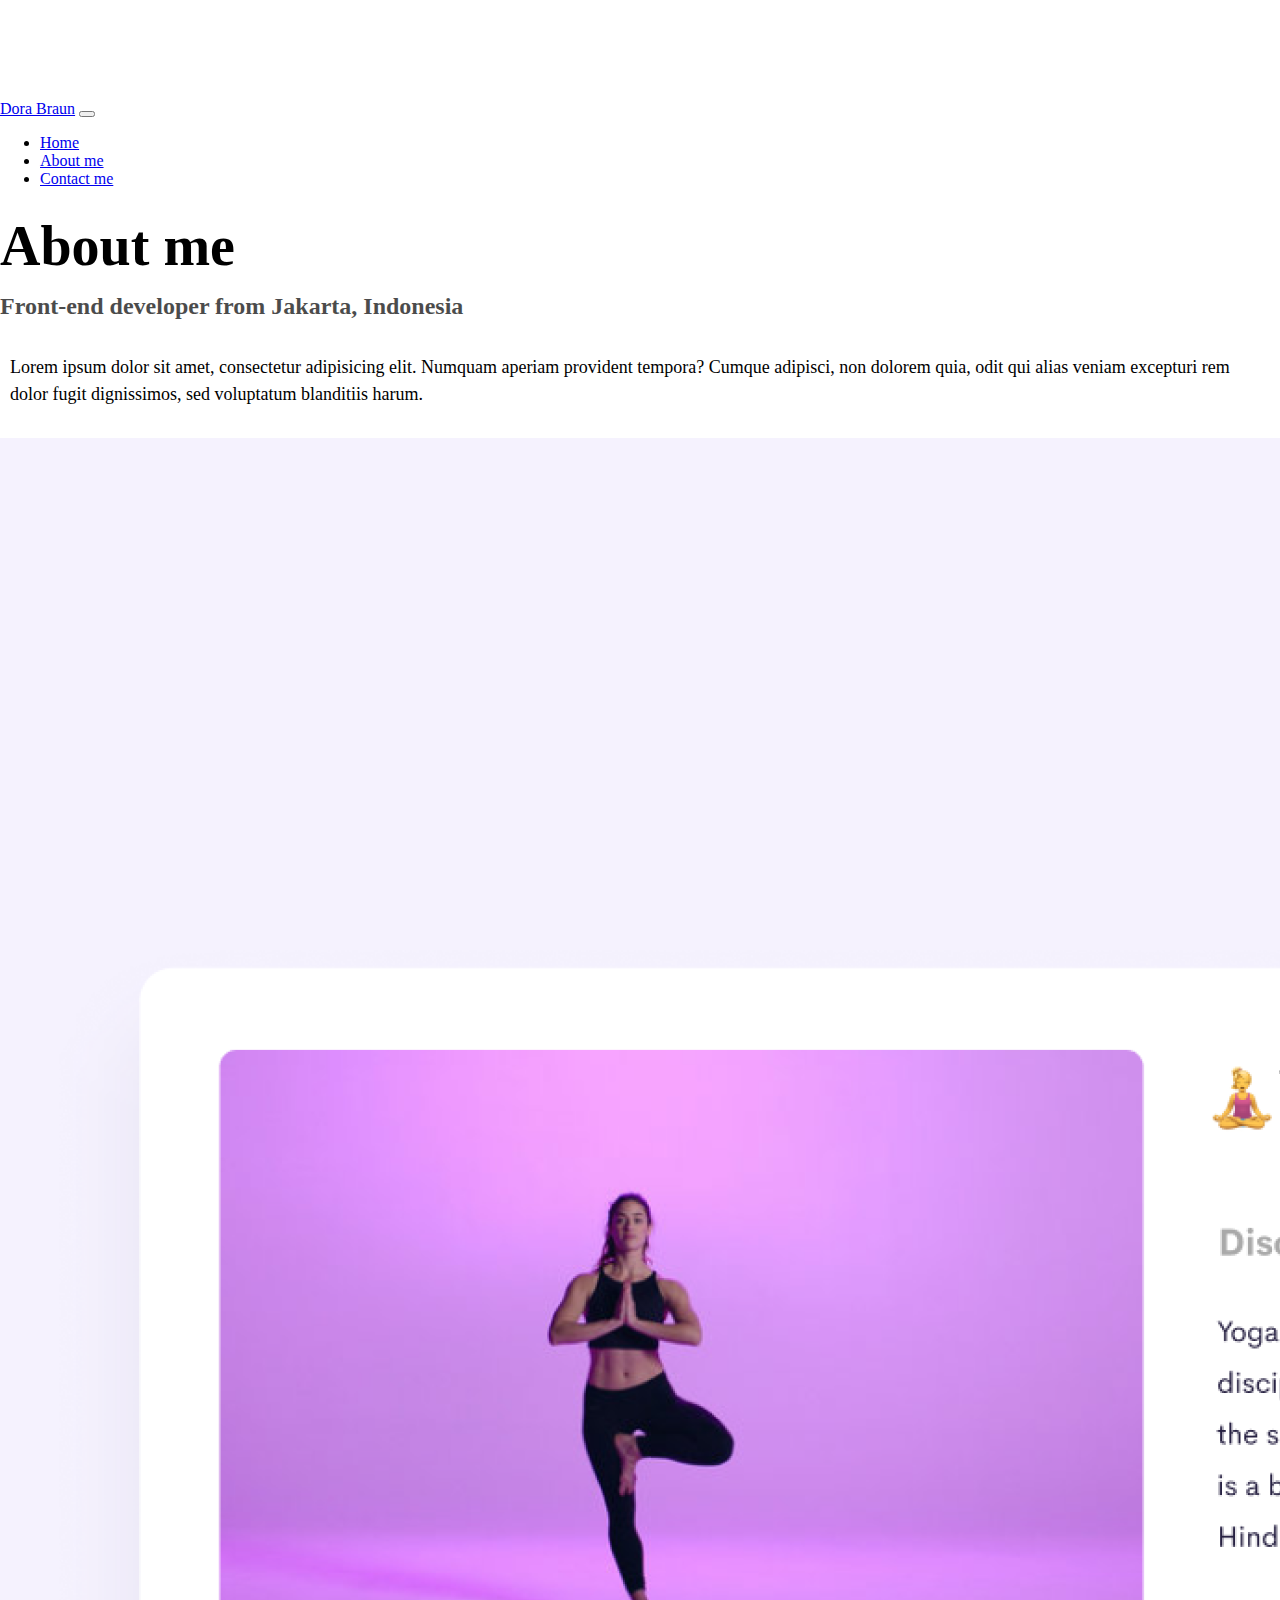
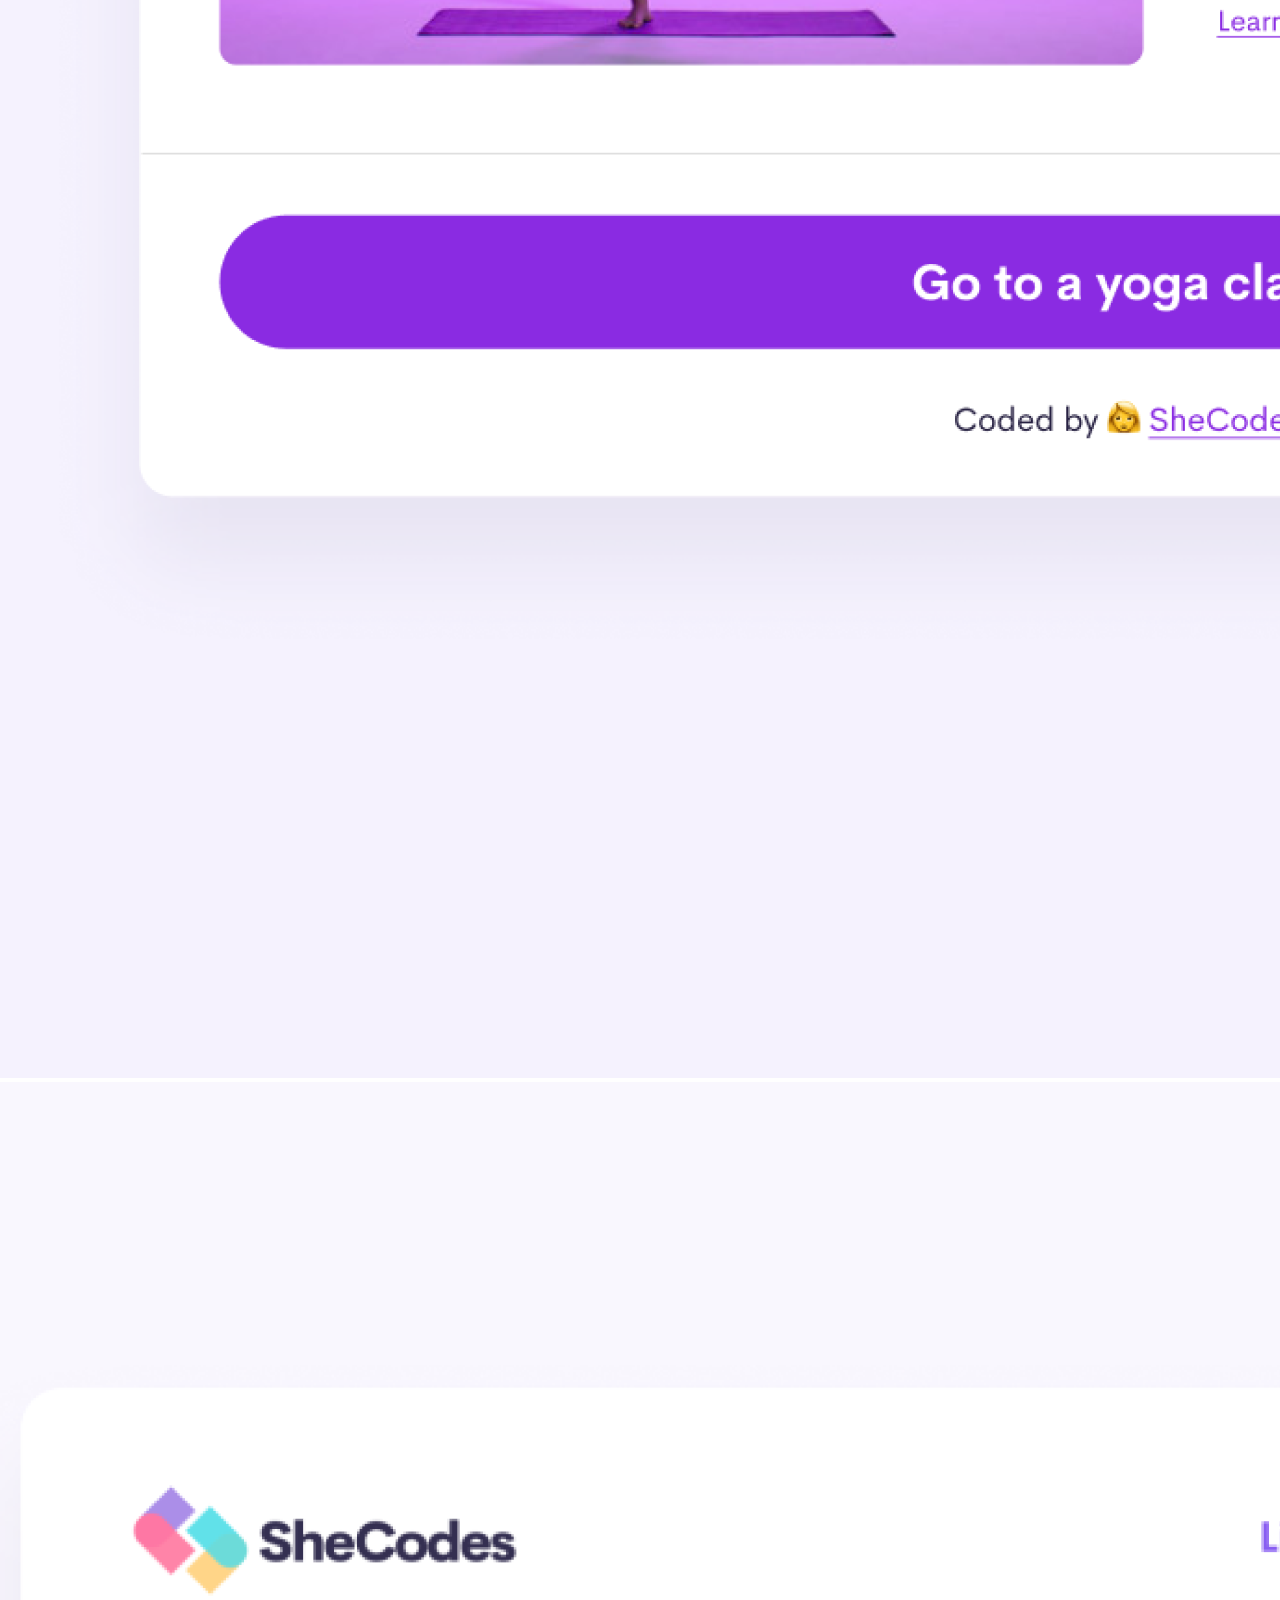
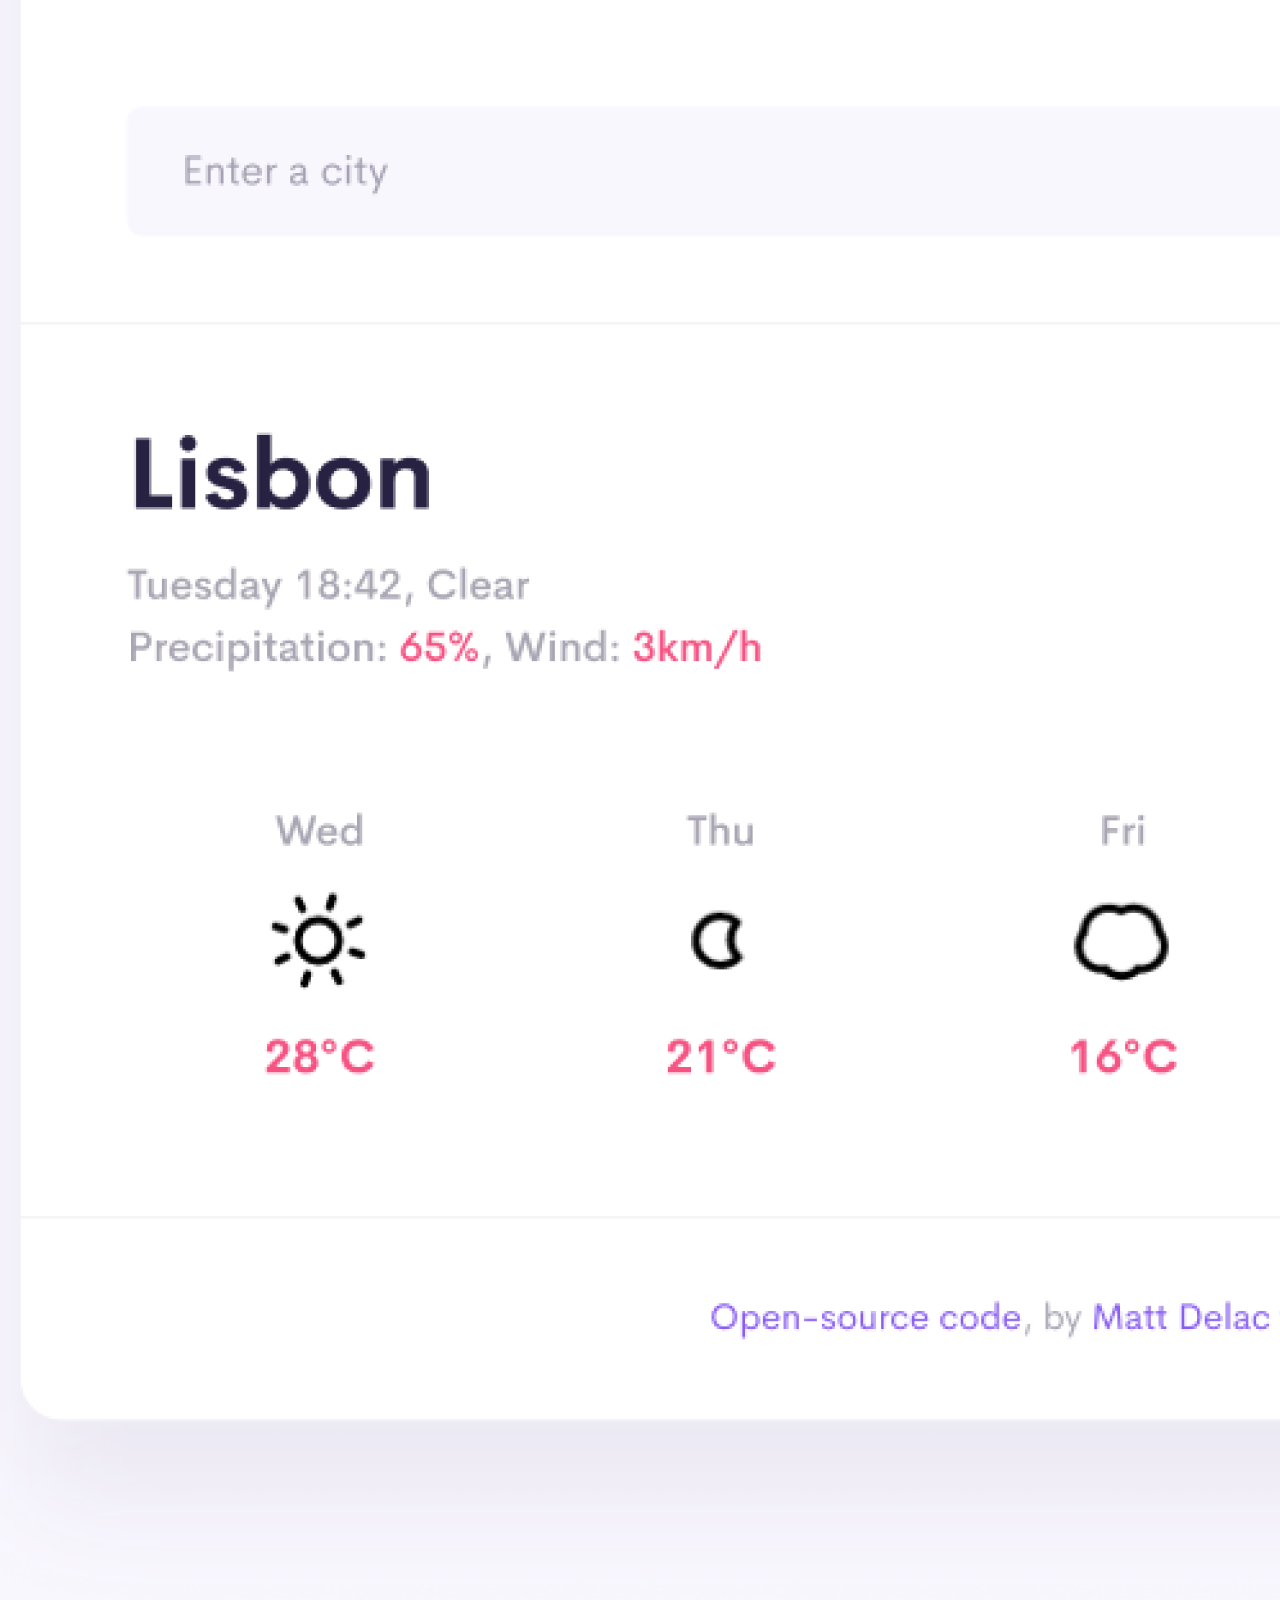
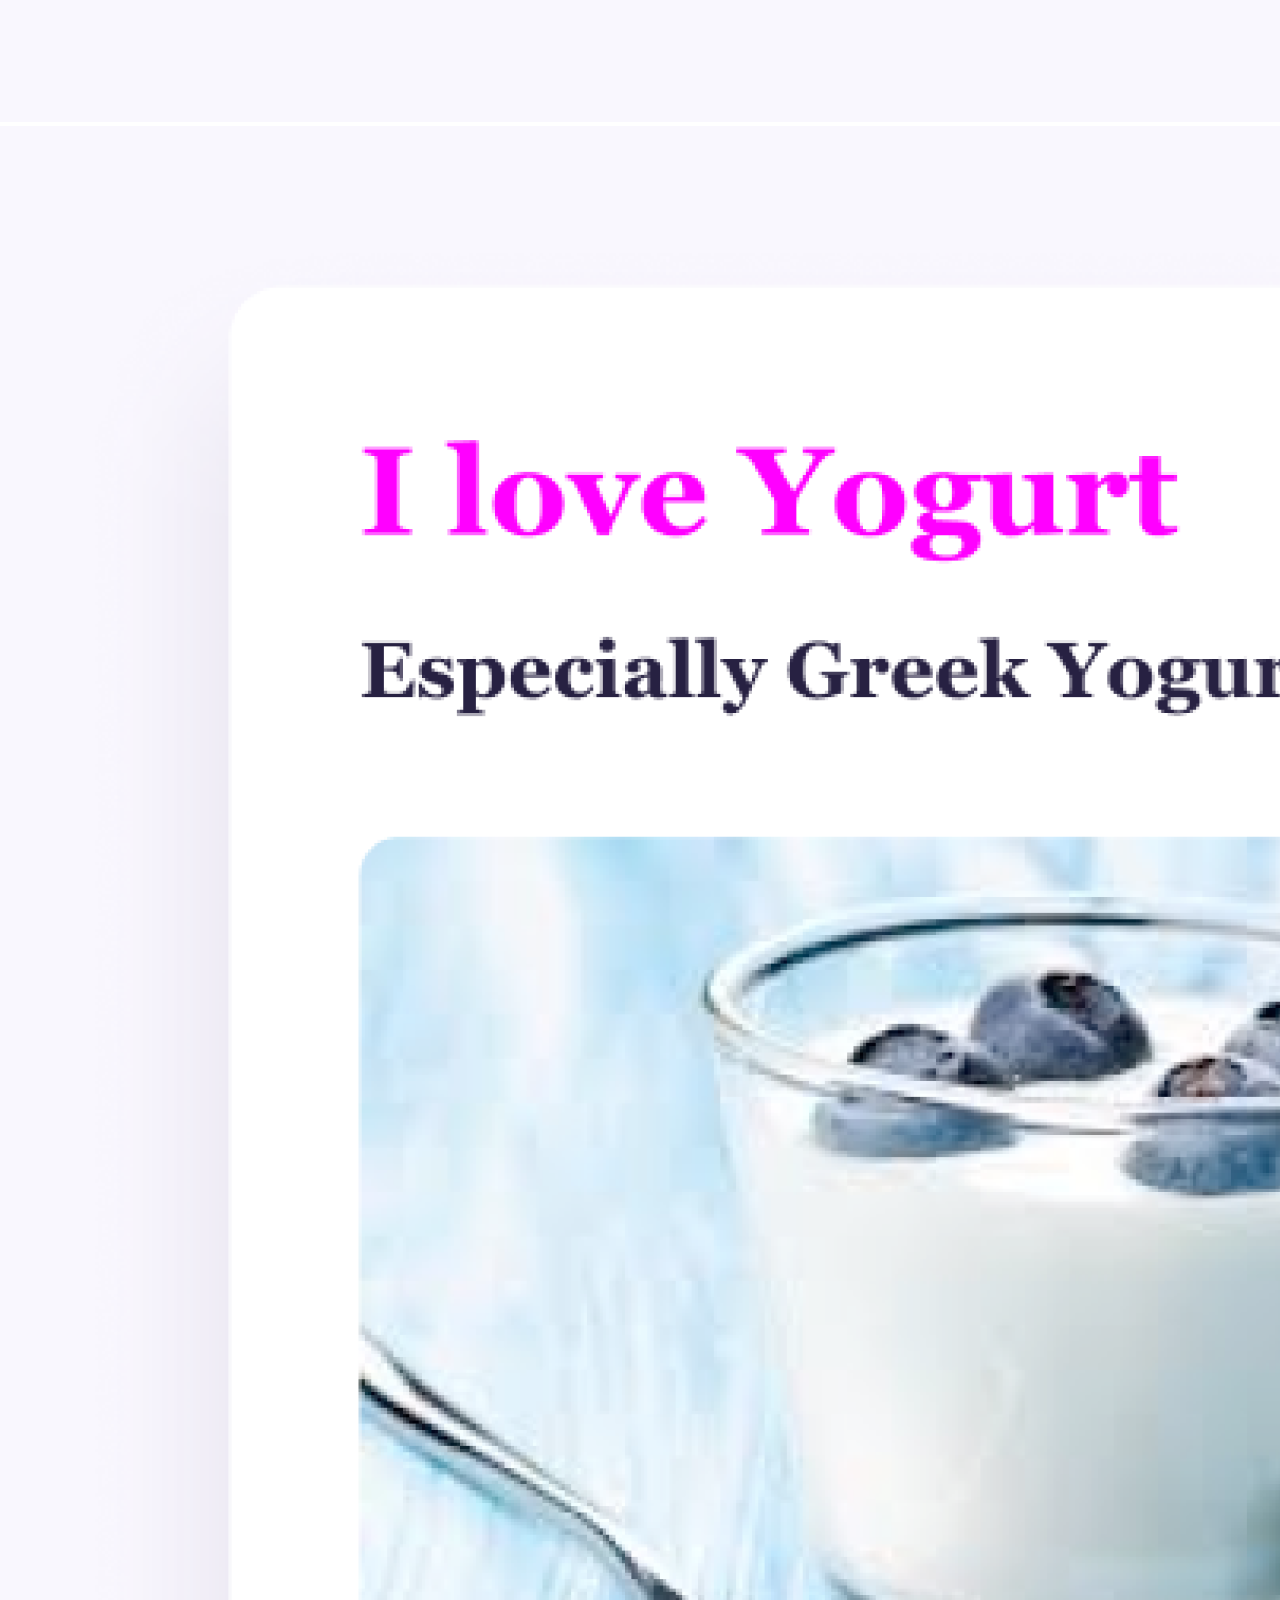
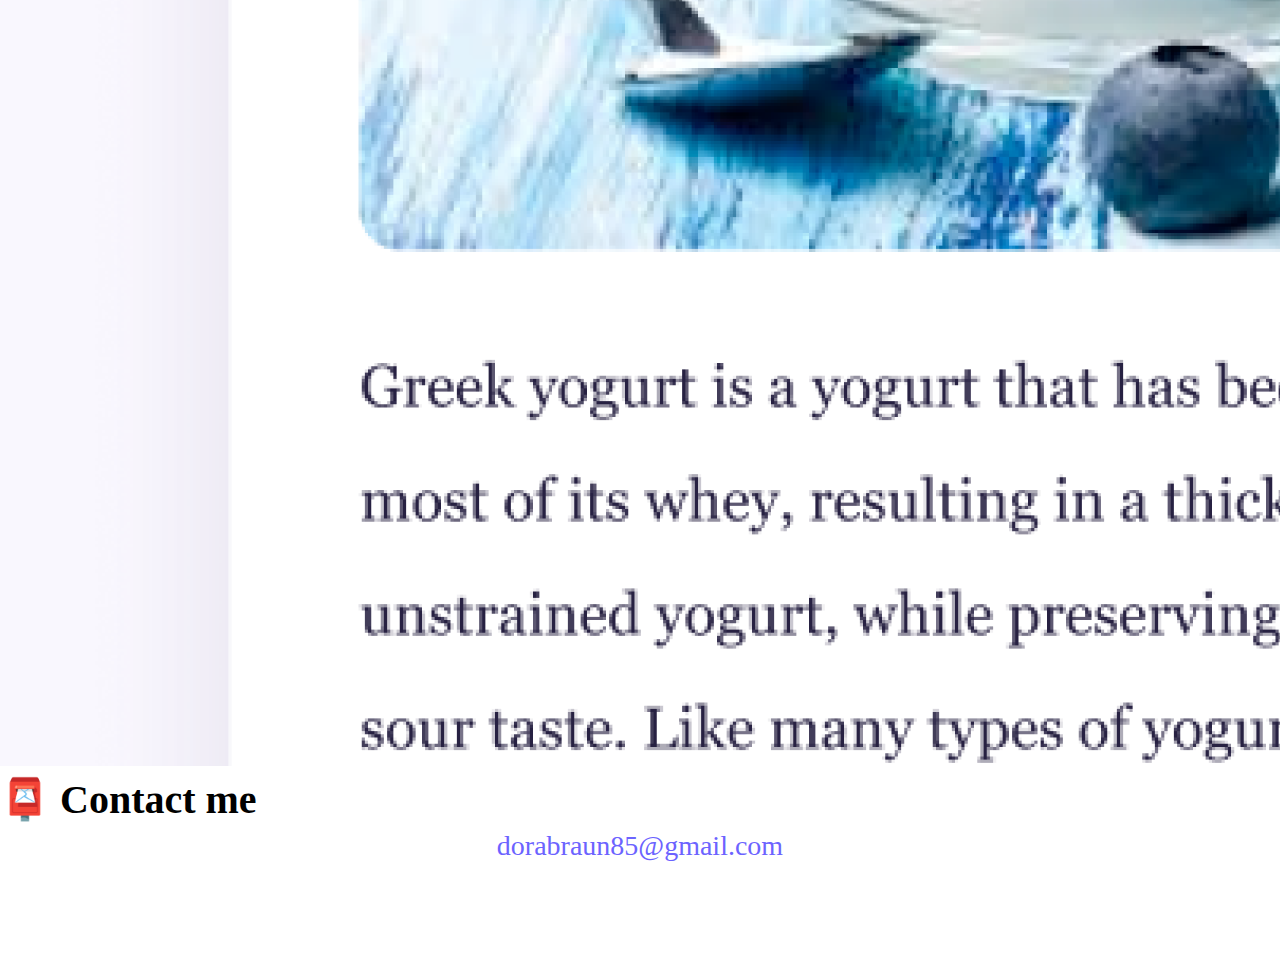
==== commit 5d56fe6d: "Added CSS Media Query and some CSS layout" ====
--- a/about.html
+++ b/about.html
@@ -62,21 +62,21 @@
     </div>
     <div class="container">
       <div class="row">
-        <div class="col-sm-4">
+        <div class="col-sm-4 mb-4">
           <img
             src="images/yoga.png"
             class="img-fluid p-2 shadow rounded"
             alt="Yoga Project"
           />
         </div>
-        <div class="col-sm-4">
+        <div class="col-sm-4 mb-4">
           <img
             src="images/weather.png"
             class="img-fluid p-2 shadow rounded"
             alt="Weather Project"
           />
         </div>
-        <div class="col-sm-4">
+        <div class="col-sm-4 mb-4 ">
           <img
             src="images/yogurt.png"
             class="img-fluid p-2 shadow rounded"
@@ -87,7 +87,7 @@
     </div>
     <div id="contact" class="mt-5">
       <h2 class="text-center">📮 Contact me</h2>
-      <a href="mailto:[YOUR EMAIL]" class="email-link">
+      <a href="mailto:dorabraun85@gmail.com" class="email-link text-center">
         dorabraun85@gmail.com
       </a>
     </div>
--- a/style.css
+++ b/style.css
@@ -4,23 +4,26 @@
   --box-shadow: 0 5px 10px rgba(0, 0, 0, 0.3);
 }
 
-@media (max-width: 900px) {
-  body {
-    margin-top: 100px;
-  }
+body {
+  margin: 100px 0;
+}
 
   h1,
   h2,
   h3 {
     margin: 0;
+    line-height: 1.5;
   }
 
+ 
+
   h1 {
-    font-size: 96px;
+    font-size: 56px;
+    padding:10px auto;
   }
 
   h2 {
-    font-size: 48px;
+    font-size: 40px;
   }
 
   h3 {
@@ -88,3 +91,14 @@
     text-decoration: underline;
   }
 }
+
+ @media (max-width: 900px) {
+    h1 {
+      font-size: 40px;
+      line-height: 1;
+    }
+
+    h2 {
+      font-size: 30px;
+    }
+  }